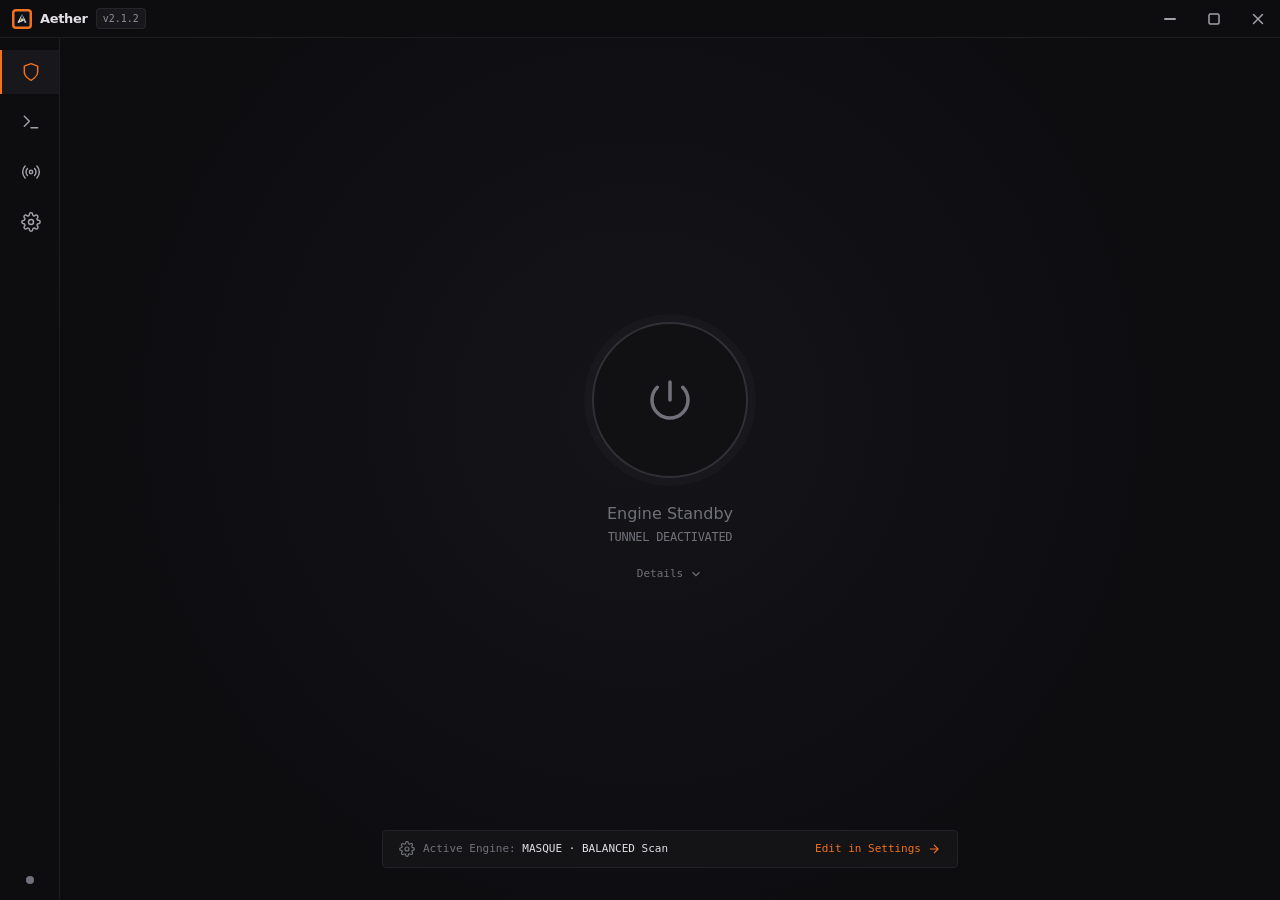
==== aether-gui/ui/index.html @ 372fef7e "fix(psiphon): fall back to the auto shape when CDN fronting cannot connect (2.1.2) From the psiphon " ====
<!DOCTYPE html>
<html class="dark" lang="en">
<head>
  <meta charset="utf-8">
  <meta name="viewport" content="width=device-width, initial-scale=1.0">
  <title>Aether</title>
  <!-- Fonts resolve to the system stacks declared in the tailwind config below;
       external fonts are not loaded because the Tauri CSP is 'self'-only. -->
  <link rel="stylesheet" href="./css/style.css">
  <script src="./vendor/tailwindcss.js"></script>
  <script>
    tailwind.config = {
      darkMode: "class",
      theme: {
        extend: {
          colors: {
            "on-background": "#e4e1e6",
            "on-secondary": "#003824",
            "surface": "#141417",
            "inverse-surface": "#e4e1e6",
            "tertiary-container": "#ff625d",
            "on-error": "#690005",
            "background": "#0d0d0f",
            "on-primary": "#552100",
            "surface-container": "#18181c",
            "inverse-primary": "#9e4300",
            "outline": "#71717a",
            "on-primary-container": "#532000",
            "primary": "#ffb691",
            "secondary": "#2dd4bf",
            "outline-variant": "#52525b",
            "on-surface-variant": "#a1a1aa",
            "surface-container-high": "#222226",
            "surface-container-low": "#131316",
            "surface-tint": "#ffb691",
            "on-surface": "#e4e1e6",
            "surface-container-lowest": "#09090b",
            "secondary-container": "#00a572",
            "surface-variant": "#27272a",
            "secondary-fixed-dim": "#4edea3",
            "primary-container": "#f2711c",
            "error": "#ef4444",
            "error-container": "#93000a"
          },
          fontFamily: {
            "body": ["Inter", "Segoe UI Variable", "Segoe UI", "system-ui", "sans-serif"],
            "mono": ["JetBrains Mono", "Cascadia Code", "Consolas", "ui-monospace", "monospace"]
          }
        }
      }
    };
  </script>
</head>
<body class="bg-[#0d0d0f] text-on-surface select-none antialiased min-h-screen font-body overflow-hidden">
  <!-- Custom 38px Frameless Window Title Bar with Native Windows Dragging -->
  <header id="window-titlebar" data-tauri-drag-region class="fixed top-0 left-0 right-0 h-[38px] bg-[#0d0d0f] border-b border-white/[0.07] flex items-center justify-between px-3 z-50 select-none cursor-default">
    <div data-tauri-drag-region class="flex items-center gap-2 pointer-events-none">
      <div class="w-5 h-5 rounded bg-primary-container flex items-center justify-center overflow-hidden">
        <img src="./assets/logo.png" alt="Aether Logo" class="w-4 h-4 object-contain">
      </div>
      <span class="text-[13px] font-semibold tracking-tight text-on-surface">Aether</span>
      <span class="text-[10px] font-mono text-[#8e8e98] px-1.5 py-0.5 rounded bg-[#18181c] border border-white/[0.06]">v2.1.2</span>
    </div>
    <!-- Window Control Buttons (Crisp inline vector SVGs, never broken text ligatures) -->
    <div class="flex items-center h-full -mr-3">
      <button aria-label="Minimize" id="btn-win-min" class="h-[38px] w-11 flex items-center justify-center text-on-surface-variant hover:bg-[#18181c] hover:text-on-surface transition-colors focus:outline-none" type="button">
        <svg class="w-3 h-0.5" fill="currentColor" viewBox="0 0 12 2"><rect width="12" height="2" rx="1"/></svg>
      </button>
      <button aria-label="Maximize" id="btn-win-max" class="h-[38px] w-11 flex items-center justify-center text-on-surface-variant hover:bg-[#18181c] hover:text-on-surface transition-colors focus:outline-none" type="button">
        <svg class="w-3 h-3" fill="none" stroke="currentColor" stroke-width="1.5" viewBox="0 0 12 12"><rect x="1" y="1" width="10" height="10" rx="1.5"/></svg>
      </button>
      <button aria-label="Close" id="btn-win-close" class="h-[38px] w-11 flex items-center justify-center text-on-surface-variant hover:bg-error-container hover:text-error transition-colors focus:outline-none" type="button">
        <svg class="w-3 h-3" fill="none" stroke="currentColor" stroke-width="1.5" stroke-linecap="round" viewBox="0 0 12 12"><path d="M1.5 1.5L10.5 10.5M10.5 1.5L1.5 10.5"/></svg>
      </button>
    </div>
  </header>

  <!-- Left 60px Navigation Rail -->
  <aside class="fixed left-0 top-[38px] bottom-0 w-[60px] bg-[#0d0d0f] border-r border-white/[0.07] flex flex-col justify-between items-center py-3 z-40 select-none">
    <nav class="w-full flex flex-col items-center gap-1.5">
      <div class="has-tooltip w-full flex justify-center">
        <button id="nav-proxy" data-path="proxy-control" class="nav-rail-btn w-full h-11 flex items-center justify-center transition-colors bg-[#18181c] border-l-2 border-primary-container text-primary-container" type="button" aria-label="Proxy">
          <!-- Vector Shield SVG -->
          <svg class="w-5 h-5" fill="none" stroke="currentColor" stroke-width="1.75" stroke-linecap="round" stroke-linejoin="round" viewBox="0 0 24 24"><path d="M12 22s8-4 8-10V5l-8-3-8 3v7c0 6 8 10 8 10z"/></svg>
        </button>
        <div class="tooltip-box absolute left-[64px] top-2 z-50 bg-[#1e1e24] text-on-surface text-[11px] font-mono px-2.5 py-1 rounded border border-white/[0.1] whitespace-nowrap shadow-none pointer-events-none">Proxy</div>
      </div>
      <div class="has-tooltip w-full flex justify-center">
        <button id="nav-console" data-path="network-console" class="nav-rail-btn w-full h-11 flex items-center justify-center text-on-surface-variant border-l-2 border-transparent hover:bg-[#18181c] hover:text-on-surface transition-colors" type="button" aria-label="Console">
          <!-- Vector Terminal SVG -->
          <svg class="w-5 h-5" fill="none" stroke="currentColor" stroke-width="1.75" stroke-linecap="round" stroke-linejoin="round" viewBox="0 0 24 24"><polyline points="4 17 10 11 4 5"/><line x1="12" y1="19" x2="20" y2="19"/></svg>
        </button>
        <div class="tooltip-box absolute left-[64px] top-2 z-50 bg-[#1e1e24] text-on-surface text-[11px] font-mono px-2.5 py-1 rounded border border-white/[0.1] whitespace-nowrap shadow-none pointer-events-none">Console</div>
      </div>
      <div class="has-tooltip w-full flex justify-center">
        <button id="nav-cdn" data-path="cdn-scanner" class="nav-rail-btn w-full h-11 flex items-center justify-center text-on-surface-variant border-l-2 border-transparent hover:bg-[#18181c] hover:text-on-surface transition-colors" type="button" aria-label="CDN Scanner">
          <!-- Vector radar SVG -->
          <svg class="w-5 h-5" fill="none" stroke="currentColor" stroke-width="1.75" stroke-linecap="round" stroke-linejoin="round" viewBox="0 0 24 24"><circle cx="12" cy="12" r="2"/><path d="M16.24 7.76a6 6 0 0 1 0 8.49M7.76 16.24a6 6 0 0 1 0-8.49"/><path d="M19.07 4.93a10 10 0 0 1 0 14.14M4.93 19.07a10 10 0 0 1 0-14.14"/></svg>
        </button>
        <div class="tooltip-box absolute left-[64px] top-2 z-50 bg-[#1e1e24] text-on-surface text-[11px] font-mono px-2.5 py-1 rounded border border-white/[0.1] whitespace-nowrap shadow-none pointer-events-none">CDN Scanner</div>
      </div>
      <div class="has-tooltip w-full flex justify-center">
        <button id="nav-settings" data-path="node-settings" class="nav-rail-btn w-full h-11 flex items-center justify-center text-on-surface-variant border-l-2 border-transparent hover:bg-[#18181c] hover:text-on-surface transition-colors" type="button" aria-label="Settings">
          <!-- Vector Tune SVG -->
          <svg class="w-5 h-5" fill="none" stroke="currentColor" stroke-width="1.75" stroke-linecap="round" stroke-linejoin="round" viewBox="0 0 24 24"><circle cx="12" cy="12" r="3"/><path d="M19.4 15a1.65 1.65 0 0 0 .33 1.82l.06.06a2 2 0 0 1 0 2.83 2 2 0 0 1-2.83 0l-.06-.06a1.65 1.65 0 0 0-1.82-.33 1.65 1.65 0 0 0-1 1.51V21a2 2 0 0 1-2 2 2 2 0 0 1-2-2v-.09A1.65 1.65 0 0 0 9 19.4a1.65 1.65 0 0 0-1.82.33l-.06.06a2 2 0 0 1-2.83 0 2 2 0 0 1 0-2.83l.06-.06a1.65 1.65 0 0 0 .33-1.82 1.65 1.65 0 0 0-1.51-1H3a2 2 0 0 1-2-2 2 2 0 0 1 2-2h.09A1.65 1.65 0 0 0 4.6 9a1.65 1.65 0 0 0-.33-1.82l-.06-.06a2 2 0 0 1 0-2.83 2 2 0 0 1 2.83 0l.06.06a1.65 1.65 0 0 0 1.82.33H9a1.65 1.65 0 0 0 1-1.51V3a2 2 0 0 1 2-2 2 2 0 0 1 2 2v.09a1.65 1.65 0 0 0 1 1.51 1.65 1.65 0 0 0 1.82-.33l.06-.06a2 2 0 0 1 2.83 0 2 2 0 0 1 0 2.83l-.06.06a1.65 1.65 0 0 0-.33 1.82V9a1.65 1.65 0 0 0 1.51 1H21a2 2 0 0 1 2 2 2 2 0 0 1-2 2h-.09a1.65 1.65 0 0 0-1.51 1z"/></svg>
        </button>
        <div class="tooltip-box absolute left-[64px] top-2 z-50 bg-[#1e1e24] text-on-surface text-[11px] font-mono px-2.5 py-1 rounded border border-white/[0.1] whitespace-nowrap shadow-none pointer-events-none">Settings</div>
      </div>
    </nav>
    <div class="flex flex-col items-center pb-1 has-tooltip">
      <div id="rail-status-dot" class="w-2 h-2 rounded-full bg-outline transition-colors" title="Loopback Adapter Status"></div>
      <div class="tooltip-box absolute left-[64px] bottom-1 z-50 bg-[#1e1e24] text-on-surface text-[11px] font-mono px-2.5 py-1 rounded border border-white/[0.1] whitespace-nowrap shadow-none pointer-events-none">
        <span id="rail-tooltip-text">Aether Service Ready</span>
      </div>
    </div>
  </aside>

  <!-- Main View Area (pl-[60px] pt-[38px]) -->
  <div class="pl-[60px]">
    <main class="relative w-full pt-[38px] min-h-screen bg-[#0d0d0f] overflow-hidden">

      <!-- ========================================================================= -->
      <!-- VIEW 1: PROXY CONTROL (DASHBOARD) -->
      <!-- ========================================================================= -->
      <div id="view-proxy" class="view-pane flex flex-col w-full min-h-[calc(100vh-38px)] justify-between items-center p-6 z-10 select-none">
        <!-- Subtle Hardware Vignette Background Layer -->
        <div class="fixed inset-0 pointer-events-none bg-[radial-gradient(circle_at_50%_46%,#16161c_0%,#0d0d0f_75%)] opacity-80"></div>

        <!-- Center Control Focal Zone -->
        <section class="flex flex-col items-center justify-center my-auto w-full max-w-lg z-10">
          <!-- Focal Element: 156px True Circle Hardware Core -->
          <div class="relative flex items-center justify-center my-4">
            <!-- One-shot Ripple Effect on Connected -->
            <div id="ripple-ring" class="absolute w-[156px] h-[156px] rounded-full border-2 border-secondary pointer-events-none opacity-0"></div>
            <!-- Outer Ambient Glow Accent -->
            <div id="ring-glow" class="absolute w-[172px] h-[172px] rounded-full transition-all duration-300 bg-[#303036]/20 animate-breathe"></div>
            <!-- The 156px Master Dial Button -->
            <button id="main-dial-btn" aria-label="Toggle Core Encrypted Tunnel" class="relative w-[156px] h-[156px] rounded-full bg-[#111114] flex items-center justify-center cursor-pointer transition-all duration-200 outline-none select-none border-2 border-[#303036] active:scale-95" type="button">
              <!-- State Icons -->
              <!-- 1. Connected: Checkmark -->
              <svg id="icon-connected" class="w-12 h-12 text-[#2dd4bf] stroke-[2] hidden" fill="none" stroke="currentColor" viewBox="0 0 24 24">
                <path d="M4.5 12.75l6 6 9-13.5" stroke-linecap="round" stroke-linejoin="round"></path>
              </svg>
              <!-- 2. Connecting / Scanning: Precision Spinner & Progress -->
              <div id="connecting-spinner-wrap" class="flex flex-col items-center justify-center hidden pointer-events-none">
                <svg id="icon-connecting" class="w-10 h-10 text-primary-container stroke-[1.75] animate-spin" fill="none" stroke="currentColor" viewBox="0 0 24 24">
                  <path d="M16.023 9.348h4.992v-.001M2.985 19.644v-4.992m0 0h4.992m-4.993 0l3.181 3.183a8.25 8.25 0 0013.803-3.7M4.031 9.865a8.25 8.25 0 0113.803-3.7l3.181 3.182m0-4.991v4.99" stroke-linecap="round" stroke-linejoin="round"></path>
                </svg>
                <span id="dial-progress-pct" class="text-[13px] font-mono font-bold text-primary-container mt-1">10%</span>
              </div>
              <!-- 3. Idle: Power Icon -->
              <svg id="icon-idle" class="w-12 h-12 text-outline stroke-[1.75]" fill="none" stroke="currentColor" viewBox="0 0 24 24">
                <path d="M5.636 5.636a9 9 0 1012.728 0M12 3v9" stroke-linecap="round" stroke-linejoin="round"></path>
              </svg>
              <!-- 4. Error: Alert Warning -->
              <svg id="icon-error" class="w-12 h-12 text-[#ef4444] stroke-[1.75] hidden" fill="none" stroke="currentColor" viewBox="0 0 24 24">
                <path d="M12 9v3.75m9-.75a9 9 0 11-18 0 9 9 0 0118 0zm-9 3.75h.008v.008H12v-.008z" stroke-linecap="round" stroke-linejoin="round"></path>
              </svg>
            </button>
          </div>

          <!-- Telemetry Readout -->
          <div class="flex flex-col items-center text-center mt-2">
            <p id="status-primary" class="text-[16px] text-on-surface font-normal">
              <span class="text-outline">Engine Standby</span>
            </p>
            <p id="status-secondary" class="text-[12px] font-mono text-outline mt-0.5 tracking-tight uppercase">
              TUNNEL DEACTIVATED
            </p>
          </div>

          <!-- Progressive Disclosure "Details" Drawer -->
          <div class="mt-4 flex flex-col items-center w-full">
            <button id="details-toggle-btn" class="text-[11px] font-mono text-outline hover:text-on-surface flex items-center gap-1.5 transition-colors px-2.5 py-1 rounded hover:bg-[#18181c] focus:outline-none" type="button">
              <span>Details</span>
              <!-- Vector Chevron Down SVG (No ligature text) -->
              <svg id="details-chevron" class="w-3.5 h-3.5 transition-transform duration-200" fill="none" stroke="currentColor" stroke-width="2" viewBox="0 0 24 24"><path d="M6 9l6 6 6-6"/></svg>
            </button>
            <!-- Drawer Content -->
            <div id="details-drawer" class="w-full max-w-sm mt-2 flex flex-col border border-[#222227] rounded bg-[#111114] p-3 hidden">
              <div class="flex items-center justify-between py-1">
                <span class="text-[12px] text-outline">Local SOCKS5 Ingress</span>
                <span id="dt-socks" class="text-[12px] text-on-surface font-mono">127.0.0.1:1819</span>
              </div>
              <div class="h-px w-full bg-[#222227] my-1"></div>
              <div class="flex items-center justify-between py-1">
                <span class="text-[12px] text-outline">Egress Protocol</span>
                <span id="dt-proto" class="text-[12px] text-on-surface font-mono">MASQUE HTTP/3 <span class="text-outline text-[10px]">(QUIC)</span></span>
              </div>
              <div class="h-px w-full bg-[#222227] my-1"></div>
              <div class="flex items-center justify-between py-1">
                <span class="text-[12px] text-outline">Public Egress IP</span>
                <span id="dt-exit" class="text-[12px] text-on-surface font-mono">-- <span class="text-outline text-[10px]">(Anycast)</span></span>
                <span id="dt-tor-badge" class="ml-1.5 text-[10px] font-mono text-[#2dd4bf] bg-[#2dd4bf]/15 px-1.5 py-0.5 rounded font-medium hidden">TOR</span>
                <span id="dt-psiphon-badge" class="ml-1.5 text-[10px] font-mono text-[#f59e0b] bg-[#f59e0b]/15 px-1.5 py-0.5 rounded font-medium hidden">PSIPHON</span>
              </div>
              <div class="h-px w-full bg-[#222227] my-1"></div>
              <div class="flex items-center justify-between py-1">
                <span class="text-[12px] text-outline">Cipher</span>
                <span id="dt-cipher" class="text-[12px] text-on-surface font-mono">ChaCha20-Poly1305</span>
              </div>
              <div class="h-px w-full bg-[#222227] my-1"></div>
              <div class="flex items-center justify-between py-1">
                <span class="text-[12px] text-outline">MTU Payload</span>
                <span id="dt-mtu" class="text-[12px] text-on-surface font-mono">1280 Bytes</span>
              </div>
            </div>
          </div>
        </section>

        <!-- Compact Active Engine Readout Footer -->
        <footer class="w-full max-w-xl mb-2 flex flex-col items-center z-10">
          <div class="w-full px-4 py-2.5 rounded bg-[#141417] border border-[#222227] flex items-center justify-between">
            <div class="flex items-center gap-2">
              <svg class="w-4 h-4 text-outline" fill="none" stroke="currentColor" stroke-width="1.75" viewBox="0 0 24 24"><circle cx="12" cy="12" r="3"/><path d="M19.4 15a1.65 1.65 0 0 0 .33 1.82l.06.06a2 2 0 0 1 0 2.83 2 2 0 0 1-2.83 0l-.06-.06a1.65 1.65 0 0 0-1.82-.33 1.65 1.65 0 0 0-1 1.51V21a2 2 0 0 1-2 2 2 2 0 0 1-2-2v-.09A1.65 1.65 0 0 0 9 19.4a1.65 1.65 0 0 0-1.82.33l-.06.06a2 2 0 0 1-2.83 0 2 2 0 0 1 0-2.83l.06-.06a1.65 1.65 0 0 0 .33-1.82 1.65 1.65 0 0 0-1.51-1H3a2 2 0 0 1-2-2 2 2 0 0 1 2-2h.09A1.65 1.65 0 0 0 4.6 9a1.65 1.65 0 0 0-.33-1.82l-.06-.06a2 2 0 0 1 0-2.83 2 2 0 0 1 2.83 0l.06.06a1.65 1.65 0 0 0 1.82.33H9a1.65 1.65 0 0 0 1-1.51V3a2 2 0 0 1 2-2 2 2 0 0 1 2 2v.09a1.65 1.65 0 0 0 1 1.51 1.65 1.65 0 0 0 1.82-.33l.06-.06a2 2 0 0 1 2.83 0 2 2 0 0 1 0 2.83l-.06.06a1.65 1.65 0 0 0-.33 1.82V9a1.65 1.65 0 0 0 1.51 1H21a2 2 0 0 1 2 2 2 2 0 0 1-2 2h-.09a1.65 1.65 0 0 0-1.51 1z"/></svg>
              <span class="text-[11px] font-mono text-on-surface">
                <span class="text-outline">Active Engine:</span> <span id="ft-active-engine">AUTO · Smart Routing Active</span>
              </span>
            </div>
            <button id="ft-edit-settings" class="text-[11px] font-mono text-[#f2711c] hover:text-[#ffb691] flex items-center gap-1.5 transition-colors focus:outline-none" type="button">
              <span>Edit in Settings</span>
              <svg class="w-3.5 h-3.5" fill="none" stroke="currentColor" stroke-width="2" viewBox="0 0 24 24"><path d="M5 12h14M12 5l7 7-7 7"/></svg>
            </button>
          </div>
        </footer>
      </div>

      <!-- ========================================================================= -->
      <!-- VIEW 2: NETWORK CONSOLE -->
      <!-- ========================================================================= -->
      <div id="view-console" class="view-pane hidden flex flex-col w-full h-[calc(100vh-38px)] p-3">
        <div class="flex flex-col flex-1 bg-[#09090b] rounded-lg border border-white/[0.07] overflow-hidden">
          <!-- Header Row -->
          <div class="flex items-center justify-between px-4 py-2.5 bg-[#111114] border-b border-white/[0.07]">
            <div class="flex items-center gap-2.5">
              <h1 class="text-[15px] font-semibold tracking-tight text-on-surface">Console</h1>
              <div class="flex items-center gap-1.5 px-2 py-0.5 rounded bg-black/40 border border-white/[0.06]">
                <span class="w-1.5 h-1.5 rounded-full bg-secondary"></span>
                <span class="text-[10px] font-mono text-on-surface-variant lowercase tracking-wide">live</span>
              </div>
            </div>
            <div class="flex items-center gap-2">
              <button id="console-copy-btn" class="flex items-center gap-1.5 px-2.5 py-1 rounded bg-[#18181c] hover:bg-[#222226] text-on-surface-variant hover:text-on-surface border border-white/[0.06] transition-colors focus:outline-none" type="button">
                <svg class="w-3.5 h-3.5" fill="none" stroke="currentColor" stroke-width="1.75" viewBox="0 0 24 24"><rect x="9" y="9" width="13" height="13" rx="2" ry="2"/><path d="M5 15H4a2 2 0 0 1-2-2V4a2 2 0 0 1 2-2h9a2 2 0 0 1 2 2v1"/></svg>
                <span id="console-copy-text" class="text-[11px] font-mono font-medium">Copy</span>
              </button>
              <button id="console-clear-btn" class="flex items-center gap-1.5 px-2.5 py-1 rounded bg-[#18181c] hover:bg-[#222226] text-on-surface-variant hover:text-error border border-white/[0.06] transition-colors focus:outline-none" type="button">
                <svg class="w-3.5 h-3.5" fill="none" stroke="currentColor" stroke-width="1.75" viewBox="0 0 24 24"><polyline points="3 6 5 6 21 6"/><path d="M19 6v14a2 2 0 0 1-2 2H7a2 2 0 0 1-2-2V6m3 0V4a2 2 0 0 1 2-2h4a2 2 0 0 1 2 2v2"/></svg>
                <span class="text-[11px] font-mono font-medium">Clear</span>
              </button>
            </div>
          </div>
          <!-- Terminal Content Area -->
          <div id="console-log-feed" class="flex-1 overflow-y-auto p-3.5 font-mono text-[12px] bg-[#09090b] select-text space-y-1">
            <div class="flex items-start gap-2 leading-relaxed px-1 py-0.5 rounded">
              <span class="text-outline shrink-0 font-mono">00:00:00.000</span>
              <span class="font-semibold text-outline shrink-0 font-mono">[SYS]</span>
              <span class="text-on-surface font-mono">Aether Desktop Daemon initialized (v2.1.2-win64)</span>
            </div>
          </div>
          <!-- Quiet Footer Strip -->
          <div class="flex items-center justify-between px-4 py-1.5 bg-[#111114] border-t border-white/[0.07] select-none">
            <div class="flex items-center gap-2">
              <span class="relative flex h-2 w-2">
                <span class="animate-ping absolute inline-flex h-full w-full rounded-full bg-secondary opacity-75"></span>
                <span class="relative inline-flex rounded-full h-2 w-2 bg-secondary"></span>
              </span>
              <span class="text-[11px] font-mono text-on-surface-variant font-medium">Listening</span>
            </div>
            <span id="console-event-counter" class="text-[11px] font-mono text-outline">1 event recorded</span>
          </div>
        </div>
      </div>

      <!-- ========================================================================= -->
      <!-- VIEW 3: SETTINGS (BASIC & ADVANCED) -->
      <!-- ========================================================================= -->
      <!-- ========================================================================= -->
      <!-- VIEW: CDN FRONTING SCANNER -->
      <!-- ========================================================================= -->
      <div id="view-cdn" class="view-pane hidden flex flex-col w-full h-[calc(100vh-38px)] overflow-y-auto px-8 py-6 text-on-surface">
        <div class="flex items-center justify-between mb-1">
          <h2 class="text-[18px] font-semibold tracking-tight">CDN Fronting Scanner</h2>
          <span id="cdn-scan-count" class="text-[11px] font-mono text-outline"></span>
        </div>
        <p class="text-[12px] text-on-surface-variant mb-4 max-w-2xl">Finds edge addresses of Akamai, Google, CloudFront and Azure that complete a TLS handshake from this machine, and fills the Psiphon CDN fronting fields with the ones that work. Run it on the network you connect from — an edge that answers here is one Psiphon can front through.</p>

        <div class="flex items-center gap-3 mb-4">
          <button id="btn-cdn-scan" class="px-4 py-2 rounded-lg bg-primary-container text-[#1a120b] text-[13px] font-semibold hover:brightness-110 transition-all focus:outline-none disabled:opacity-50 disabled:cursor-not-allowed" type="button">Scan edges</button>
          <button id="btn-cdn-apply" class="px-4 py-2 rounded-lg bg-[#18181c] border border-[#2d2d35] text-on-surface text-[13px] font-medium hover:bg-[#222228] transition-colors focus:outline-none hidden" type="button">Use reachable edges</button>
          <span id="cdn-scan-status" class="text-[12px] font-mono text-outline"></span>
        </div>

        <div id="cdn-scan-bar-wrap" class="w-full h-1 rounded bg-[#222227] mb-4 hidden">
          <div id="cdn-scan-bar" class="h-1 rounded bg-primary-container transition-all" style="width:0%"></div>
        </div>

        <div id="cdn-scan-empty" class="text-[12px] text-outline font-mono py-6">No scan yet.</div>
        <table id="cdn-scan-table" class="w-full text-left hidden">
          <thead>
            <tr class="text-[11px] font-mono tracking-wide text-outline border-b border-[#222227]">
              <th class="py-2 pr-3 font-medium">Edge</th>
              <th class="py-2 pr-3 font-medium">CDN</th>
              <th class="py-2 pr-3 font-medium">SNI</th>
              <th class="py-2 pr-3 font-medium">Handshake</th>
            </tr>
          </thead>
          <tbody id="cdn-scan-body" class="text-[12px] font-mono"></tbody>
        </table>
      </div>

      <div id="view-settings" class="view-pane hidden flex flex-col w-full h-[calc(100vh-38px)] overflow-y-auto px-8 py-6 text-on-surface">
        <div class="flex flex-col w-full max-w-3xl mx-auto pb-12">
          <!-- Header with Basic/Advanced Tabs -->
          <div class="flex flex-col pb-4 mb-6 border-b border-[#222227] gap-3">
            <div class="flex items-end justify-between">
              <div class="flex flex-col gap-0.5">
                <span class="text-[10px] font-mono tracking-widest text-[#f2711c] uppercase font-semibold">Configuration</span>
                <h1 class="text-[22px] font-semibold tracking-tight text-on-surface">Settings</h1>
              </div>
              <!-- Segmented Tab Bar -->
              <div class="flex items-center gap-1 bg-[#1b1b1e] p-1 rounded-lg border border-[#222227]" role="tablist">
                <button id="tab-btn-basic" aria-selected="true" class="px-3.5 py-1.5 rounded-md text-[11px] font-mono bg-[#24242a] text-on-surface border border-[#353438] font-medium transition-colors focus:outline-none" type="button">Basic</button>
                <button id="tab-btn-advanced" aria-selected="false" class="px-3.5 py-1.5 rounded-md text-[11px] font-mono text-on-surface-variant hover:text-on-surface transition-colors focus:outline-none" type="button">Advanced</button>
              </div>
            </div>
          </div>

          <!-- TAB CONTENT: BASIC -->
          <div id="tab-content-basic" class="space-y-6">
            <!-- CONNECTION SECTION -->
            <div class="flex flex-col">
              <span class="text-[11px] font-mono tracking-[0.2em] font-semibold text-[#71717a] uppercase mb-2">CONNECTION</span>

              <!-- Smart Auto Connection Mode -->
              <div class="flex items-center justify-between py-3 border-b border-[#222227]">
                <div class="flex flex-col pr-4 max-w-md">
                  <div class="flex items-center gap-2">
                    <span class="text-[13px] font-semibold text-on-surface">Auto Connection (Smart Routing)</span>
                    <span class="text-[9px] font-mono text-[#2dd4bf] bg-[#2dd4bf]/15 border border-[#2dd4bf]/30 px-1.5 py-0.5 rounded font-bold uppercase tracking-wider">Recommended</span>
                  </div>
                  <span class="text-[12px] text-on-surface-variant">Automatically discovers and establishes the fastest verified route (WARP-in-WARP / MASQUE TCP) in seconds</span>
                </div>
                <button id="toggle-auto-connect" aria-checked="true" class="w-10 h-5 rounded-full bg-[#f2711c] p-0.5 transition-colors focus:outline-none flex items-center justify-end" role="switch" type="button">
                  <div class="w-4 h-4 rounded-full bg-[#0d0d0f] transition-all"></div>
                </button>
              </div>

              <!-- Protocol -->
              <div id="row-protocol" class="flex flex-col sm:flex-row sm:items-center justify-between py-3 border-b border-[#222227] gap-2 transition-opacity duration-200 opacity-50 pointer-events-none">
                <div class="flex flex-col pr-4 max-w-md">
                  <span class="text-[13px] font-medium text-on-surface">Protocol</span>
                  <span class="text-[12px] text-on-surface-variant">L4 tunnel framing and transport protocol</span>
                </div>
                <div class="relative min-w-[240px] custom-dropdown" id="dropdown-proto-wrapper">
                  <button id="btn-proto" class="w-full bg-[#18181c] hover:bg-[#222228] border border-[#2d2d35] text-on-surface text-[12px] font-mono px-3 py-2 rounded-lg flex items-center justify-between transition-colors focus:outline-none" type="button">
                    <span id="label-proto" class="font-medium">MASQUE (HTTP/3)</span>
                    <svg class="w-3.5 h-3.5 text-on-surface-variant pointer-events-none" fill="none" stroke="currentColor" stroke-width="2" viewBox="0 0 24 24"><path d="M19 9l-7 7-7-7" stroke-linecap="round" stroke-linejoin="round"></path></svg>
                  </button>
                  <div id="panel-proto" class="dropdown-panel absolute right-0 top-full mt-1 w-full bg-[#1a1a1e] border border-[#2d2d35] rounded-lg p-1 z-30 flex flex-col gap-0.5">
                    <div class="px-3 py-1.5 rounded text-[12px] font-mono text-on-surface bg-[#2a2a32] cursor-pointer flex items-center justify-between hover:bg-[#2a2a32]" data-value="masque">
                      <span>MASQUE (HTTP/3)</span>
                      <svg class="dd-check w-3.5 h-3.5 text-[#f2711c]" fill="none" stroke="currentColor" stroke-width="2.5" stroke-linecap="round" stroke-linejoin="round" viewBox="0 0 24 24"><polyline points="20 6 9 17 4 12"/></svg>
                    </div>
                    <div class="px-3 py-1.5 rounded text-[12px] font-mono text-on-surface cursor-pointer flex items-center justify-between hover:bg-[#2a2a32]" data-value="masque-h2">
                      <span>MASQUE (HTTP/2 - TCP)</span>
                    </div>
                    <div class="px-3 py-1.5 rounded text-[12px] font-mono text-on-surface cursor-pointer flex items-center justify-between hover:bg-[#2a2a32]" data-value="wg">
                      <span>WireGuard</span>
                    </div>
                    <div class="px-3 py-1.5 rounded text-[12px] font-mono text-on-surface cursor-pointer flex items-center justify-between hover:bg-[#2a2a32]" data-value="gool">
                      <span>WARP-in-WARP (gool)</span>
                    </div>
                    <div class="px-3 py-1.5 rounded text-[12px] font-mono text-on-surface cursor-pointer flex items-center justify-between hover:bg-[#2a2a32]" data-value="mim">
                      <span>MASQUE-in-MASQUE</span>
                    </div>
                  </div>
                </div>
              </div>

              <!-- Scan mode -->
              <div id="row-scan-mode" class="flex flex-col lg:flex-row lg:items-center justify-between py-3 border-b border-[#222227] gap-2 transition-opacity duration-200 opacity-50 pointer-events-none">
                <div class="flex flex-col pr-4 max-w-md">
                  <span class="text-[13px] font-medium text-on-surface">Scan mode</span>
                  <span class="text-[12px] text-on-surface-variant">Endpoint latency probing strategy</span>
                </div>
                <div id="scan-mode-group" class="inline-flex p-0.5 rounded-lg bg-[#141417] border border-[#222227]" role="group">
                  <button data-scan="turbo" class="px-3 py-1 rounded text-[11px] font-mono bg-[#24242a] text-[#ffb691] font-medium transition-colors focus:outline-none" type="button">Turbo</button>
                  <button data-scan="balanced" class="px-3 py-1 rounded text-[11px] font-mono text-on-surface-variant hover:text-on-surface transition-colors focus:outline-none" type="button">Balanced</button>
                  <button data-scan="thorough" class="px-3 py-1 rounded text-[11px] font-mono text-on-surface-variant hover:text-on-surface transition-colors focus:outline-none" type="button">Thorough</button>
                  <button data-scan="stealth" class="px-3 py-1 rounded text-[11px] font-mono text-on-surface-variant hover:text-on-surface transition-colors focus:outline-none" type="button">Stealth</button>
                  <button data-scan="ironclad" class="px-3 py-1 rounded text-[11px] font-mono text-on-surface-variant hover:text-on-surface transition-colors focus:outline-none" type="button">Ironclad</button>
                </div>
              </div>

              <!-- Obfuscation Profile -->
              <div class="flex flex-col sm:flex-row sm:items-center justify-between py-3 border-b border-[#222227] gap-2">
                <div class="flex flex-col pr-4 max-w-md">
                  <span class="text-[13px] font-medium text-on-surface">Obfuscation profile</span>
                  <span class="text-[12px] text-on-surface-variant">Header and padding traffic randomization against DPI</span>
                </div>
                <div class="relative min-w-[240px] custom-dropdown" id="dropdown-obfs-wrapper">
                  <button id="btn-obfs" class="w-full bg-[#18181c] hover:bg-[#222228] border border-[#2d2d35] text-on-surface text-[12px] font-mono px-3 py-2 rounded-lg flex items-center justify-between transition-colors focus:outline-none" type="button">
                    <span id="label-obfs" class="font-medium">Firewall</span>
                    <svg class="w-3.5 h-3.5 text-on-surface-variant pointer-events-none" fill="none" stroke="currentColor" stroke-width="2" viewBox="0 0 24 24"><path d="M19 9l-7 7-7-7" stroke-linecap="round" stroke-linejoin="round"></path></svg>
                  </button>
                  <div id="panel-obfs" class="dropdown-panel absolute right-0 top-full mt-1 w-full bg-[#1a1a1e] border border-[#2d2d35] rounded-lg p-1 z-30 flex flex-col gap-0.5">
                    <div class="px-3 py-1.5 rounded text-[12px] font-mono text-on-surface cursor-pointer flex items-center justify-between hover:bg-[#2a2a32]" data-value="off">
                      <span>Off</span>
                    </div>
                    <div class="px-3 py-1.5 rounded text-[12px] font-mono text-on-surface cursor-pointer flex items-center justify-between hover:bg-[#2a2a32]" data-value="light">
                      <span>Light</span>
                    </div>
                    <div class="px-3 py-1.5 rounded text-[12px] font-mono text-on-surface bg-[#2a2a32] cursor-pointer flex items-center justify-between hover:bg-[#2a2a32]" data-value="firewall">
                      <span>Firewall (Recommended)</span>
                      <svg class="dd-check w-3.5 h-3.5 text-[#f2711c]" fill="none" stroke="currentColor" stroke-width="2.5" stroke-linecap="round" stroke-linejoin="round" viewBox="0 0 24 24"><polyline points="20 6 9 17 4 12"/></svg>
                    </div>
                    <div class="px-3 py-1.5 rounded text-[12px] font-mono text-on-surface cursor-pointer flex items-center justify-between hover:bg-[#2a2a32]" data-value="balanced">
                      <span>Balanced</span>
                    </div>
                    <div class="px-3 py-1.5 rounded text-[12px] font-mono text-on-surface cursor-pointer flex items-center justify-between hover:bg-[#2a2a32]" data-value="gfw">
                      <span>GFW (Aggressive)</span>
                    </div>
                    <div class="px-3 py-1.5 rounded text-[12px] font-mono text-on-surface cursor-pointer flex items-center justify-between hover:bg-[#2a2a32]" data-value="aggressive">
                      <span>Aggressive</span>
                    </div>
                  </div>
                </div>
              </div>

              <!-- Bind Address -->
              <div class="flex flex-col sm:flex-row sm:items-center justify-between py-3 border-b border-[#222227] gap-2">
                <div class="flex flex-col pr-4 max-w-md">
                  <label class="text-[13px] font-medium text-on-surface" for="cfg-bind">Bind address</label>
                  <span class="text-[12px] text-on-surface-variant">Local SOCKS5 proxy listen port</span>
                </div>
                <div class="w-full sm:w-64">
                  <input id="cfg-bind" class="w-full bg-[#18181c] border border-[#2d2d35] px-3 py-1.5 rounded-lg text-[12px] font-mono text-on-surface outline-none focus:border-[#f2711c]/60" type="text" value="127.0.0.1:1819" spellcheck="false"/>
                </div>
              </div>

              <!-- DNS Resolvers -->
              <div class="flex flex-col sm:flex-row sm:items-center justify-between py-3 border-b border-[#222227] gap-2">
                <div class="flex flex-col pr-4 max-w-md">
                  <label class="text-[13px] font-medium text-on-surface" for="cfg-dns">DNS resolvers</label>
                  <span class="text-[12px] text-on-surface-variant">Custom upstream DNS endpoints</span>
                </div>
                <div class="w-full sm:w-64">
                  <input id="cfg-dns" class="w-full bg-[#18181c] border border-[#2d2d35] px-3 py-1.5 rounded-lg text-[12px] font-mono text-on-surface outline-none focus:border-[#f2711c]/60" type="text" value="1.1.1.1, 1.0.0.1" spellcheck="false"/>
                </div>
              </div>
            </div>

            <!-- SYSTEM SECTION -->
            <div class="flex flex-col">
              <span class="text-[11px] font-mono tracking-[0.2em] font-semibold text-[#71717a] uppercase mb-2">SYSTEM</span>

              <!-- Auto System Proxy -->
              <div class="flex items-center justify-between py-3 border-b border-[#222227]">
                <div class="flex flex-col pr-4 max-w-md">
                  <span class="text-[13px] font-medium text-on-surface">Automatic Windows System Proxy</span>
                  <span class="text-[12px] text-on-surface-variant">Points Windows and browsers directly to 127.0.0.1:1819 on connect</span>
                </div>
                <button id="toggle-sysproxy" aria-checked="true" class="w-10 h-5 rounded-full bg-[#f2711c] p-0.5 transition-colors focus:outline-none flex items-center justify-end" role="switch" type="button">
                  <div class="w-4 h-4 rounded-full bg-[#0d0d0f] transition-all"></div>
                </button>
              </div>

              <!-- Launch at startup -->
              <div class="flex items-center justify-between py-3 border-b border-[#222227]">
                <div class="flex flex-col pr-4 max-w-md">
                  <span class="text-[13px] font-medium text-on-surface">Launch at startup</span>
                  <span class="text-[12px] text-on-surface-variant">Start Aether when logging into Windows</span>
                </div>
                <button id="toggle-startup" aria-checked="false" class="w-10 h-5 rounded-full bg-[#2e2e38] p-0.5 transition-colors focus:outline-none flex items-center justify-start" role="switch" type="button">
                  <div class="w-4 h-4 rounded-full bg-[#6f6f7d] transition-all"></div>
                </button>
              </div>

              <!-- Start Minimized -->
              <div class="flex items-center justify-between py-3 border-b border-[#222227]">
                <div class="flex flex-col pr-4 max-w-md">
                  <span class="text-[13px] font-medium text-on-surface">Start minimized to tray</span>
                  <span class="text-[12px] text-on-surface-variant">Run in background without popping up window</span>
                </div>
                <button id="toggle-minimized" aria-checked="false" class="w-10 h-5 rounded-full bg-[#2e2e38] p-0.5 transition-colors focus:outline-none flex items-center justify-start" role="switch" type="button">
                  <div class="w-4 h-4 rounded-full bg-[#6f6f7d] transition-all"></div>
                </button>
              </div>

              <!-- Close to Tray -->
              <div class="flex items-center justify-between py-3 border-b border-[#222227]">
                <div class="flex flex-col pr-4 max-w-md">
                  <span class="text-[13px] font-medium text-on-surface">Close to tray instead of quitting</span>
                  <span class="text-[12px] text-on-surface-variant">Keep proxy alive when clicking window close button</span>
                </div>
                <button id="toggle-closetray" aria-checked="true" class="w-10 h-5 rounded-full bg-[#f2711c] p-0.5 transition-colors focus:outline-none flex items-center justify-end" role="switch" type="button">
                  <div class="w-4 h-4 rounded-full bg-[#0d0d0f] transition-all"></div>
                </button>
              </div>
            </div>

            <!-- SOFTWARE UPDATES SECTION -->
            <div class="flex flex-col">
              <span class="text-[11px] font-mono tracking-[0.2em] font-semibold text-[#71717a] uppercase mb-2">SOFTWARE UPDATES</span>
              <div class="flex flex-col sm:flex-row sm:items-center justify-between py-3 border-b border-[#222227] gap-3">
                <div class="flex flex-col pr-4 max-w-md">
                  <span class="text-[13px] font-medium text-on-surface">Client release</span>
                  <div class="flex items-center gap-2 mt-0.5">
                    <span class="text-[11px] font-mono text-on-surface">v2.1.2</span>
                    <span class="text-[10px] font-mono text-[#2dd4bf] bg-[#2dd4bf]/15 border border-[#2dd4bf]/30 px-1.5 py-0.2 rounded font-medium inline-flex items-center gap-1">
                      <svg class="w-3 h-3 text-[#2dd4bf]" fill="none" stroke="currentColor" stroke-width="2.5" viewBox="0 0 24 24"><polyline points="20 6 9 17 4 12"/></svg> Up to date
                    </span>
                  </div>
                </div>
                <button id="btn-check-updates" class="bg-[#18181c] hover:bg-[#222228] border border-[#2d2d35] text-on-surface text-[11px] font-mono px-3.5 py-1.5 rounded-lg inline-flex items-center gap-2 transition-colors active:scale-95 focus:outline-none" type="button">
                  <svg id="icon-check-updates" class="w-3.5 h-3.5 text-[#8e8e98]" fill="none" stroke="currentColor" stroke-width="2" viewBox="0 0 24 24"><path d="M21.5 2v6h-6M21.34 15.57a10 10 0 1 1-.57-8.38l6.73-5.19"/></svg>
                  <span id="text-check-updates">Check for updates</span>
                </button>
              </div>
            </div>

            <!-- Footer: Restore defaults -->
            <div class="flex items-center justify-between pt-3">
              <button id="btn-restore-basic" class="text-[12px] text-[#8e8e98] hover:text-[#ffb691] transition-colors underline underline-offset-4 decoration-[#24242a] focus:outline-none" type="button">
                Restore defaults
              </button>
              <div class="flex items-center gap-2 text-[11px] font-mono text-[#8e8e98]">
                <span class="w-1.5 h-1.5 rounded-full bg-[#2dd4bf] animate-pulse"></span>
                <span>Service responsive</span>
              </div>
            </div>
          </div>

          <!-- TAB CONTENT: ADVANCED -->
          <div id="tab-content-advanced" class="space-y-6 hidden">
            <!-- TUNNEL MODE SECTION (SYSTEM-WIDE TUN PROXY) -->
            <div class="flex flex-col">
              <span class="text-[11px] font-mono tracking-[0.2em] font-semibold text-[#71717a] uppercase mb-2">TUNNEL MODE</span>
              <div class="flex flex-col sm:flex-row sm:items-center justify-between py-3 border-b border-[#222227] gap-3">
                <div class="flex flex-col pr-4 max-w-md">
                  <span class="text-[13px] font-medium text-on-surface">Tunnel routing mode</span>
                  <span class="text-[12px] text-on-surface-variant">Proxy mode serves apps that point at the SOCKS address. System proxy sets the Windows proxy so browsers and most apps follow it automatically (no TUN driver is installed).</span>
                </div>
                <div class="flex flex-col items-end gap-1">
                  <div class="inline-flex bg-[#141417] p-0.5 rounded-lg border border-[#222227]" id="tunnel-mode-group">
                    <button data-mode="proxy" class="px-3.5 py-1.5 rounded-md text-xs font-medium bg-[#222228] text-on-surface border border-[#393944]/50 transition-colors focus:outline-none" type="button">Proxy (SOCKS5)</button>
                    <button data-mode="system-wide" class="px-3.5 py-1.5 rounded-md text-xs font-medium text-on-surface-variant hover:text-on-surface transition-colors focus:outline-none" type="button">System proxy (all apps)</button>
                  </div>
                  <span id="tunnel-mode-hint" class="text-[10px] text-[#2dd4bf] font-mono">Loopback proxy active on 127.0.0.1:1819</span>
                </div>
              </div>
            </div>

            <!-- TOR SECTION -->
            <div class="flex flex-col">
              <span class="text-[11px] font-mono tracking-[0.2em] font-semibold text-[#71717a] uppercase mb-2">TOR</span>
              <!-- Tor Switch -->
              <div class="flex flex-col py-3 border-b border-[#222227] gap-3">
                <div class="flex items-center justify-between">
                  <div class="flex flex-col pr-4 max-w-md">
                    <span class="text-[13px] font-medium text-on-surface">Tor Integration</span>
                    <span class="text-[12px] text-on-surface-variant">Route traffic through the Tor onion network (built-in arti)</span>
                  </div>
                  <button id="toggle-tor" aria-checked="false" class="w-10 h-5 rounded-full bg-[#2e2e38] p-0.5 transition-colors focus:outline-none flex items-center justify-start" role="switch" type="button">
                    <div class="w-4 h-4 rounded-full bg-[#6f6f7d] transition-all"></div>
                  </button>
                </div>
                <!-- Tor Sub-options -->
                <div id="tor-sub-options" class="flex flex-col gap-2 pl-4 py-1 border-l-2 border-[#222227] ml-1 opacity-40 pointer-events-none transition-opacity duration-150">
                  <label class="flex items-center gap-2.5 cursor-pointer select-none">
                    <input checked class="accent-[#f2711c] w-3.5 h-3.5 cursor-pointer bg-[#18181c]" name="tor-mode" type="radio" value="carry"/>
                    <span class="text-[12px] text-on-surface">Carry Tor inside the WARP tunnel (default)</span>
                  </label>
                  <label class="flex items-center gap-2.5 cursor-pointer select-none">
                    <input class="accent-[#f2711c] w-3.5 h-3.5 cursor-pointer bg-[#18181c]" name="tor-mode" type="radio" value="reach"/>
                    <span class="text-[12px] text-on-surface-variant hover:text-on-surface transition-colors">Reach the WARP tunnel through Tor</span>
                  </label>
                  <label class="flex items-center gap-2.5 cursor-pointer select-none">
                    <input class="accent-[#f2711c] w-3.5 h-3.5 cursor-pointer bg-[#18181c]" name="tor-mode" type="radio" value="tor-only"/>
                    <span class="text-[12px] text-on-surface-variant hover:text-on-surface transition-colors">Tor only, no WARP tunnel</span>
                  </label>
                </div>
              </div>

              <!-- Bridges switch -->
              <div class="flex items-center justify-between py-3 border-b border-[#222227]">
                <div class="flex flex-col pr-4 max-w-md">
                  <span class="text-[13px] font-medium text-on-surface">Use bridges automatically</span>
                  <span class="text-[12px] text-on-surface-variant">Enables obfs4 and pluggable transport bridges on restricted networks</span>
                </div>
                <button id="toggle-tor-bridges" aria-checked="false" class="w-10 h-5 rounded-full bg-[#2e2e38] p-0.5 transition-colors focus:outline-none flex items-center justify-start" role="switch" type="button">
                  <div class="w-4 h-4 rounded-full bg-[#6f6f7d] transition-all"></div>
                </button>
              </div>

              <!-- Bridge Region -->
              <div id="bridge-region-row" class="flex flex-col sm:flex-row sm:items-center justify-between py-3 border-b border-[#222227] gap-2 opacity-50 pointer-events-none transition-opacity duration-150">
                <div class="flex flex-col pr-4 max-w-md">
                  <span class="text-[13px] font-medium text-on-surface">Bridge region</span>
                  <span class="text-[12px] text-on-surface-variant">Which country's bridges to request (Geo-optimized)</span>
                </div>
                <div class="relative min-w-[240px] custom-dropdown" id="dropdown-bridge-wrapper">
                  <button id="btn-bridge" class="w-full bg-[#18181c] hover:bg-[#222228] border border-[#2d2d35] text-on-surface text-[12px] font-mono px-3 py-2 rounded-lg flex items-center justify-between transition-colors focus:outline-none" type="button">
                    <span id="label-bridge" class="font-medium">🌐 Auto-detect</span>
                    <svg class="w-3.5 h-3.5 text-on-surface-variant pointer-events-none" fill="none" stroke="currentColor" stroke-width="2" viewBox="0 0 24 24"><path d="M19 9l-7 7-7-7" stroke-linecap="round" stroke-linejoin="round"></path></svg>
                  </button>
                  <div id="panel-bridge" class="dropdown-panel absolute right-0 top-full mt-1 w-full bg-[#1a1a1e] border border-[#2d2d35] rounded-lg p-1 z-30 flex flex-col gap-0.5">
                    <div class="px-3 py-1.5 rounded text-[12px] font-mono text-on-surface bg-[#2a2a32] cursor-pointer flex items-center justify-between hover:bg-[#2a2a32]" data-value="auto">
                      <span>🌐 Auto-detect</span>
                      <svg class="dd-check w-3.5 h-3.5 text-[#f2711c]" fill="none" stroke="currentColor" stroke-width="2.5" stroke-linecap="round" stroke-linejoin="round" viewBox="0 0 24 24"><polyline points="20 6 9 17 4 12"/></svg>
                    </div>
                    <div class="px-3 py-1.5 rounded text-[12px] font-mono text-on-surface cursor-pointer flex items-center justify-between hover:bg-[#2a2a32]" data-value="ir">
                      <span>🇮🇷 Iran</span>
                    </div>
                    <div class="px-3 py-1.5 rounded text-[12px] font-mono text-on-surface cursor-pointer flex items-center justify-between hover:bg-[#2a2a32]" data-value="cn">
                      <span>🇨🇳 China</span>
                    </div>
                    <div class="px-3 py-1.5 rounded text-[12px] font-mono text-on-surface cursor-pointer flex items-center justify-between hover:bg-[#2a2a32]" data-value="ru">
                      <span>🇷🇺 Russia</span>
                    </div>
                  </div>
                </div>
              </div>
            </div>

            <!-- PSIPHON SECTION -->
            <div class="flex flex-col">
              <span class="text-[11px] font-mono tracking-[0.2em] font-semibold text-[#71717a] uppercase mb-2">PSIPHON</span>
              <!-- Psiphon Switch -->
              <div class="flex flex-col py-3 border-b border-[#222227] gap-3">
                <div class="flex items-center justify-between">
                  <div class="flex flex-col pr-4 max-w-md">
                    <span class="text-[13px] font-medium text-on-surface">Psiphon Integration</span>
                    <span class="text-[12px] text-on-surface-variant">Route traffic through the Psiphon tunnel network (psiphon-tunnel-core)</span>
                  </div>
                  <button id="toggle-psiphon" aria-checked="false" class="w-10 h-5 rounded-full bg-[#2e2e38] p-0.5 transition-colors focus:outline-none flex items-center justify-start" role="switch" type="button">
                    <div class="w-4 h-4 rounded-full bg-[#6f6f7d] transition-all"></div>
                  </button>
                </div>
                <!-- Psiphon Sub-options -->
                <div id="psiphon-sub-options" class="flex flex-col gap-2 pl-4 py-1 border-l-2 border-[#222227] ml-1 opacity-40 pointer-events-none transition-opacity duration-150">
                  <label class="flex items-center gap-2.5 cursor-pointer select-none">
                    <input checked class="accent-[#f2711c] w-3.5 h-3.5 cursor-pointer bg-[#18181c]" name="psiphon-mode" type="radio" value="carry"/>
                    <span class="text-[12px] text-on-surface">Carry Psiphon inside the WARP tunnel (default)</span>
                  </label>
                  <label class="flex items-center gap-2.5 cursor-pointer select-none">
                    <input class="accent-[#f2711c] w-3.5 h-3.5 cursor-pointer bg-[#18181c]" name="psiphon-mode" type="radio" value="reach"/>
                    <span class="text-[12px] text-on-surface-variant hover:text-on-surface transition-colors">Reach the WARP tunnel through Psiphon</span>
                  </label>
                  <label class="flex items-center gap-2.5 cursor-pointer select-none">
                    <input class="accent-[#f2711c] w-3.5 h-3.5 cursor-pointer bg-[#18181c]" name="psiphon-mode" type="radio" value="psiphon-only"/>
                    <span class="text-[12px] text-on-surface-variant hover:text-on-surface transition-colors">Psiphon only, no WARP tunnel</span>
                  </label>
                </div>
              </div>

              <!-- Psiphon shape (auto / cdn / direct) -->
              <div class="flex flex-col sm:flex-row sm:items-center justify-between py-3 border-b border-[#222227] gap-2">
                <div class="flex flex-col pr-4 max-w-md">
                  <span class="text-[13px] font-medium text-on-surface">Psiphon tunnel shape</span>
                  <span class="text-[12px] text-on-surface-variant">cdn restricts to fronted-Meek CDN edges; direct skips CDN fronting</span>
                </div>
                <div class="relative min-w-[240px] custom-dropdown" id="dropdown-psiphon-shape-wrapper">
                  <button id="btn-psiphon-shape" class="w-full bg-[#18181c] hover:bg-[#222228] border border-[#2d2d35] text-on-surface text-[12px] font-mono px-3 py-2 rounded-lg flex items-center justify-between transition-colors focus:outline-none" type="button">
                    <span id="label-psiphon-shape" class="font-medium">Auto</span>
                    <svg class="w-3.5 h-3.5 text-on-surface-variant pointer-events-none" fill="none" stroke="currentColor" stroke-width="2" viewBox="0 0 24 24"><path d="M19 9l-7 7-7-7" stroke-linecap="round" stroke-linejoin="round"></path></svg>
                  </button>
                  <div id="panel-psiphon-shape" class="dropdown-panel absolute right-0 top-full mt-1 w-full bg-[#1a1a1e] border border-[#2d2d35] rounded-lg p-1 z-30 flex flex-col gap-0.5">
                    <div class="px-3 py-1.5 rounded text-[12px] font-mono text-on-surface bg-[#2a2a32] cursor-pointer flex items-center justify-between hover:bg-[#2a2a32]" data-value="auto">
                      <span>Auto</span>
                      <svg class="dd-check w-3.5 h-3.5 text-[#f2711c]" fill="none" stroke="currentColor" stroke-width="2.5" stroke-linecap="round" stroke-linejoin="round" viewBox="0 0 24 24"><polyline points="20 6 9 17 4 12"/></svg>
                    </div>
                    <div class="px-3 py-1.5 rounded text-[12px] font-mono text-on-surface cursor-pointer flex items-center justify-between hover:bg-[#2a2a32]" data-value="cdn">
                      <span>CDN fronting only</span>
                    </div>
                    <div class="px-3 py-1.5 rounded text-[12px] font-mono text-on-surface cursor-pointer flex items-center justify-between hover:bg-[#2a2a32]" data-value="direct">
                      <span>Direct (no fronting)</span>
                    </div>
                  </div>
                </div>
              </div>

              <!-- Psiphon region -->
              <div class="flex flex-col sm:flex-row sm:items-center justify-between py-3 border-b border-[#222227] gap-2">
                <div class="flex flex-col pr-4 max-w-md">
                  <label class="text-[13px] font-medium text-on-surface" for="cfg-psiphon-region">Exit region</label>
                  <span class="text-[12px] text-on-surface-variant">Two-letter country for the Psiphon exit, e.g. DE (blank = auto)</span>
                </div>
                <div class="w-full sm:w-64">
                  <input id="cfg-psiphon-region" class="w-full bg-[#18181c] border border-[#2d2d35] px-3 py-1.5 rounded-lg text-[12px] font-mono text-on-surface outline-none focus:border-[#f2711c]/60" type="text" maxlength="2" placeholder="auto" spellcheck="false"/>
                </div>
              </div>

              <!-- Psiphon CDN fronting -->
              <div class="flex flex-col py-3 border-b border-[#222227] gap-2">
                <div class="flex flex-col sm:flex-row sm:items-center justify-between gap-2">
                  <div class="flex flex-col pr-4 max-w-md">
                    <label class="text-[13px] font-medium text-on-surface" for="cfg-psiphon-cdn-ips">CDN fronting edges</label>
                    <span class="text-[12px] text-on-surface-variant">Comma-separated addresses to try as CDN fronts (blank = built-in spec)</span>
                  </div>
                  <input id="cfg-psiphon-cdn-ips" class="w-full sm:w-80 bg-[#18181c] border border-[#2d2d35] px-3 py-1.5 rounded-lg text-[12px] font-mono text-on-surface outline-none focus:border-[#f2711c]/60" type="text" placeholder="1.2.3.4, 5.6.7.8" spellcheck="false"/>
                </div>
                <div class="flex flex-col sm:flex-row sm:items-center justify-between gap-2">
                  <div class="flex flex-col pr-4 max-w-md">
                    <label class="text-[13px] font-medium text-on-surface" for="cfg-psiphon-cdn-sni">CDN SNI names</label>
                    <span class="text-[12px] text-on-surface-variant">Server names to present to those edges</span>
                  </div>
                  <input id="cfg-psiphon-cdn-sni" class="w-full sm:w-80 bg-[#18181c] border border-[#2d2d35] px-3 py-1.5 rounded-lg text-[12px] font-mono text-on-surface outline-none focus:border-[#f2711c]/60" type="text" placeholder="cdn.example.com" spellcheck="false"/>
                </div>
              </div>

              <!-- Psiphon binary + http proxy -->
              <div class="flex flex-col py-3 border-b border-[#222227] gap-2">
                <div class="flex flex-col sm:flex-row sm:items-center justify-between gap-2">
                  <div class="flex flex-col pr-4 max-w-md">
                    <label class="text-[13px] font-medium text-on-surface" for="cfg-psiphon-bin">psiphon-tunnel-core path</label>
                    <span class="text-[12px] text-on-surface-variant">Blank auto-detects the binary beside aether or on PATH</span>
                  </div>
                  <input id="cfg-psiphon-bin" class="w-full sm:w-80 bg-[#18181c] border border-[#2d2d35] px-3 py-1.5 rounded-lg text-[12px] font-mono text-on-surface outline-none focus:border-[#f2711c]/60" type="text" placeholder="auto-detect" spellcheck="false"/>
                </div>
                <div class="flex flex-col sm:flex-row sm:items-center justify-between gap-2">
                  <div class="flex flex-col pr-4 max-w-md">
                    <label class="text-[13px] font-medium text-on-surface" for="cfg-psiphon-http">Psiphon HTTP proxy</label>
                    <span class="text-[12px] text-on-surface-variant">Also serve psiphon as an HTTP CONNECT proxy here (blank = off)</span>
                  </div>
                  <input id="cfg-psiphon-http" class="w-full sm:w-80 bg-[#18181c] border border-[#2d2d35] px-3 py-1.5 rounded-lg text-[12px] font-mono text-on-surface outline-none focus:border-[#f2711c]/60" type="text" placeholder="127.0.0.1:1822" spellcheck="false"/>
                </div>
              </div>
            </div>

            <!-- ZERO TRUST SECTION -->
            <div class="flex flex-col">
              <span class="text-[11px] font-mono tracking-[0.2em] font-semibold text-[#71717a] uppercase mb-2">ZERO TRUST</span>
              <!-- Team name -->
              <div class="flex flex-col sm:flex-row sm:items-center justify-between py-3 border-b border-[#222227] gap-2">
                <div class="flex flex-col pr-4 max-w-md">
                  <label class="text-[13px] font-medium text-on-surface" for="cfg-team">Team name</label>
                  <span class="text-[12px] text-on-surface-variant">Cloudflare Zero Trust organization slug</span>
                </div>
                <div class="w-full sm:w-64">
                  <input id="cfg-team" class="w-full bg-[#18181c] border border-[#2d2d35] px-3 py-1.5 rounded-lg text-[12px] font-mono text-on-surface outline-none focus:border-[#f2711c]/60" placeholder="acme" spellcheck="false" type="text"/>
                </div>
              </div>

              <!-- Auth method -->
              <div class="flex flex-col py-3 border-b border-[#222227] gap-3">
                <div class="flex flex-col sm:flex-row sm:items-center justify-between gap-2">
                  <div class="flex flex-col pr-4 max-w-md">
                    <span class="text-[13px] font-medium text-on-surface">Authentication method</span>
                    <span class="text-[12px] text-on-surface-variant">Team device enrollment credentials</span>
                  </div>
                  <div class="relative min-w-[240px] custom-dropdown" id="dropdown-auth-wrapper">
                    <button id="btn-auth" class="w-full bg-[#18181c] hover:bg-[#222228] border border-[#2d2d35] text-on-surface text-[12px] font-mono px-3 py-2 rounded-lg flex items-center justify-between transition-colors focus:outline-none" type="button">
                      <span id="label-auth" class="font-medium">Service token</span>
                      <svg class="w-3.5 h-3.5 text-on-surface-variant pointer-events-none" fill="none" stroke="currentColor" stroke-width="2" viewBox="0 0 24 24"><path d="M19 9l-7 7-7-7" stroke-linecap="round" stroke-linejoin="round"></path></svg>
                    </button>
                    <div id="panel-auth" class="dropdown-panel absolute right-0 top-full mt-1 w-full bg-[#1a1a1e] border border-[#2d2d35] rounded-lg p-1 z-30 flex flex-col gap-0.5">
                      <div class="px-3 py-1.5 rounded text-[12px] font-mono text-on-surface bg-[#2a2a32] cursor-pointer flex items-center justify-between hover:bg-[#2a2a32]" data-value="service">
                        <span>Service token</span>
                        <svg class="dd-check w-3.5 h-3.5 text-[#f2711c]" fill="none" stroke="currentColor" stroke-width="2.5" stroke-linecap="round" stroke-linejoin="round" viewBox="0 0 24 24"><polyline points="20 6 9 17 4 12"/></svg>
                      </div>
                      <div class="px-3 py-1.5 rounded text-[12px] font-mono text-on-surface cursor-pointer flex items-center justify-between hover:bg-[#2a2a32]" data-value="email">
                        <span>Email code</span>
                      </div>
                      <div class="px-3 py-1.5 rounded text-[12px] font-mono text-on-surface cursor-pointer flex items-center justify-between hover:bg-[#2a2a32]" data-value="access">
                        <span>Access token (JWT)</span>
                      </div>
                    </div>
                  </div>
                </div>

                <!-- Conditional Auth Fields -->
                <div id="auth-conditional-fields" class="pl-4 py-1 border-l-2 border-[#222227] ml-1 flex flex-col gap-3">
                  <!-- Service token sub-fields -->
                  <div id="auth-fields-service" class="flex flex-col sm:flex-row gap-3">
                    <div class="flex-1 flex flex-col gap-1">
                      <label class="text-[11px] font-medium text-on-surface-variant" for="auth-client-id">Client ID</label>
                      <input id="auth-client-id" class="w-full bg-[#18181c] border border-[#2d2d35] px-3 py-1.5 rounded-lg text-[12px] font-mono text-on-surface outline-none focus:border-[#f2711c]/60" placeholder="e.g. 6a82..." spellcheck="false" type="text"/>
                    </div>
                    <div class="flex-1 flex flex-col gap-1">
                      <label class="text-[11px] font-medium text-on-surface-variant" for="auth-client-secret">Client Secret</label>
                      <input id="auth-client-secret" class="w-full bg-[#18181c] border border-[#2d2d35] px-3 py-1.5 rounded-lg text-[12px] font-mono text-on-surface outline-none focus:border-[#f2711c]/60" placeholder="e.g. 9b4f..." spellcheck="false" type="password"/>
                    </div>
                  </div>
                  <!-- Email code sub-field -->
                  <div id="auth-fields-email" class="hidden flex-col gap-1">
                    <label class="text-[11px] font-medium text-on-surface-variant" for="auth-email">Email address</label>
                    <input id="auth-email" class="w-full bg-[#18181c] border border-[#2d2d35] px-3 py-1.5 rounded-lg text-[12px] font-mono text-on-surface outline-none focus:border-[#f2711c]/60" placeholder="name@organization.com" spellcheck="false" type="email"/>
                  </div>
                  <!-- Access token sub-field -->
                  <div id="auth-fields-access" class="hidden flex-col gap-1">
                    <label class="text-[11px] font-medium text-on-surface-variant" for="auth-access-token">Access token (JWT)</label>
                    <input id="auth-access-token" class="w-full bg-[#18181c] border border-[#2d2d35] px-3 py-1.5 rounded-lg text-[12px] font-mono text-on-surface outline-none focus:border-[#f2711c]/60" placeholder="eyJhbGciOi..." spellcheck="false" type="text"/>
                  </div>
                </div>
              </div>
            </div>

            <!-- ENGINE SECTION -->
            <div class="flex flex-col">
              <span class="text-[11px] font-mono tracking-[0.2em] font-semibold text-[#71717a] uppercase mb-2">ENGINE</span>
              <div class="flex flex-col md:flex-row md:items-start justify-between py-3 border-b border-[#222227] gap-3">
                <div class="flex flex-col pr-4 max-w-md pt-0.5">
                  <label class="text-[13px] font-medium text-on-surface" for="cfg-upstream">Upstream proxy</label>
                  <span class="text-[12px] text-on-surface-variant">Dial out through a proxy already running here, e.g. socks5://127.0.0.1:1080</span>
                </div>
                <div class="w-full md:w-80">
                  <input id="cfg-upstream" class="w-full bg-[#18181c] border border-[#2d2d35] px-3 py-1.5 rounded-lg text-[12px] font-mono text-on-surface outline-none focus:border-[#f2711c]/60" type="text" placeholder="socks5://127.0.0.1:1080" spellcheck="false"/>
                </div>
              </div>
              <div class="flex flex-col md:flex-row md:items-start justify-between py-3 border-b border-[#222227] gap-3">
                <div class="flex flex-col pr-4 max-w-md pt-0.5">
                  <label class="text-[13px] font-medium text-on-surface" for="cfg-peer">Force endpoint</label>
                  <span class="text-[12px] text-on-surface-variant">Skip the scan and use this ip:port as the MASQUE/WireGuard gateway</span>
                </div>
                <div class="w-full md:w-80">
                  <input id="cfg-peer" class="w-full bg-[#18181c] border border-[#2d2d35] px-3 py-1.5 rounded-lg text-[12px] font-mono text-on-surface outline-none focus:border-[#f2711c]/60" type="text" placeholder="162.159.192.1:443" spellcheck="false"/>
                </div>
              </div>
              <div class="flex flex-col md:flex-row md:items-start justify-between py-3 border-b border-[#222227] gap-3">
                <div class="flex flex-col pr-4 max-w-md pt-0.5">
                  <span class="text-[13px] font-medium text-on-surface">Nested tunnel hops</span>
                  <span class="text-[12px] text-on-surface-variant">gool and MASQUE-in-MASQUE outer/inner endpoints (ip:port). Blank means the scan picks them.</span>
                </div>
                <div class="w-full md:w-80 grid grid-cols-2 gap-2">
                  <input id="cfg-wiw-outer" class="w-full bg-[#18181c] border border-[#2d2d35] px-3 py-1.5 rounded-lg text-[12px] font-mono text-on-surface outline-none focus:border-[#f2711c]/60" type="text" placeholder="gool outer" spellcheck="false"/>
                  <input id="cfg-wiw-inner" class="w-full bg-[#18181c] border border-[#2d2d35] px-3 py-1.5 rounded-lg text-[12px] font-mono text-on-surface outline-none focus:border-[#f2711c]/60" type="text" placeholder="gool inner" spellcheck="false"/>
                  <input id="cfg-mim-outer" class="w-full bg-[#18181c] border border-[#2d2d35] px-3 py-1.5 rounded-lg text-[12px] font-mono text-on-surface outline-none focus:border-[#f2711c]/60" type="text" placeholder="mim outer" spellcheck="false"/>
                  <input id="cfg-mim-inner" class="w-full bg-[#18181c] border border-[#2d2d35] px-3 py-1.5 rounded-lg text-[12px] font-mono text-on-surface outline-none focus:border-[#f2711c]/60" type="text" placeholder="mim inner" spellcheck="false"/>
                </div>
              </div>
              <div class="flex flex-col md:flex-row md:items-start justify-between py-3 border-b border-[#222227] gap-3">
                <div class="flex flex-col pr-4 max-w-md pt-0.5">
                  <label class="text-[13px] font-medium text-on-surface" for="cfg-tor-bind">Tor proxy listen address</label>
                  <span class="text-[12px] text-on-surface-variant">Where the tor SOCKS proxy listens (default 127.0.0.1:1820; the engine moves aside automatically on a clash)</span>
                </div>
                <div class="w-full md:w-80">
                  <input id="cfg-tor-bind" class="w-full bg-[#18181c] border border-[#2d2d35] px-3 py-1.5 rounded-lg text-[12px] font-mono text-on-surface outline-none focus:border-[#f2711c]/60" type="text" placeholder="127.0.0.1:1820" spellcheck="false"/>
                </div>
              </div>
              <div class="flex flex-col md:flex-row md:items-start justify-between py-3 border-b border-[#222227] gap-3">
                <div class="flex flex-col pr-4 max-w-md pt-0.5">
                  <span class="text-[13px] font-medium text-on-surface">ClientHello fragmentation (HTTP/2)</span>
                  <span class="text-[12px] text-on-surface-variant">Split the TLS hello on the MASQUE HTTP/2 carrier to beat SNI inspectors (size / delay ranges)</span>
                </div>
                <div class="flex items-center gap-2">
                  <input id="cfg-fragment-size" class="w-24 bg-[#18181c] border border-[#2d2d35] px-3 py-1.5 rounded-lg text-[12px] font-mono text-on-surface outline-none focus:border-[#f2711c]/60" type="text" placeholder="16-32" spellcheck="false"/>
                  <input id="cfg-fragment-delay" class="w-24 bg-[#18181c] border border-[#2d2d35] px-3 py-1.5 rounded-lg text-[12px] font-mono text-on-surface outline-none focus:border-[#f2711c]/60" type="text" placeholder="2-10" spellcheck="false"/>
                  <button id="toggle-fragment" aria-checked="false" class="w-10 h-5 rounded-full bg-[#2e2e38] p-0.5 transition-colors focus:outline-none flex items-center justify-start" role="switch" type="button">
                    <div class="w-4 h-4 rounded-full bg-[#6f6f7d] transition-all"></div>
                  </button>
                </div>
              </div>
            </div>


            <!-- Tor bridge lines (manual) -->
            <div class="flex flex-col md:flex-row md:items-start justify-between py-3 border-b border-[#222227] gap-3">
              <div class="flex flex-col pr-4 max-w-md pt-0.5">
                <label class="text-[13px] font-medium text-on-surface" for="cfg-tor-bridge-lines">Tor bridge lines (manual)</label>
                <span class="text-[12px] text-on-surface-variant">One bridge line per row, e.g. obfs4 146.57.248.225:22 FINGERPRINT cert=... iat-mode=0</span>
              </div>
              <div class="w-full md:w-80">
                <textarea id="cfg-tor-bridge-lines" rows="4" class="w-full bg-[#18181c] border border-[#2d2d35] px-3 py-1.5 rounded-lg text-[12px] font-mono text-on-surface outline-none focus:border-[#f2711c]/60 resize-none leading-relaxed" placeholder="obfs4 146.57.248.225:22 FINGERPRINT cert=... iat-mode=0" spellcheck="false"></textarea>
              </div>
            </div>

            <!-- ROUTING SECTION -->
            <div class="flex flex-col">
              <span class="text-[11px] font-mono tracking-[0.2em] font-semibold text-[#71717a] uppercase mb-2">ROUTING</span>
              <!-- Windows system proxy bypass -->
              <div class="flex flex-col md:flex-row md:items-start justify-between py-3 border-b border-[#222227] gap-3">
                <div class="flex flex-col pr-4 max-w-md pt-0.5">
                  <label class="text-[13px] font-medium text-on-surface" for="cfg-bypass">Windows proxy bypass list</label>
                  <span class="text-[12px] text-on-surface-variant">Hosts Windows itself must never send to the proxy (system proxy setting, e.g. localhost, LAN, *.ir)</span>
                </div>
                <div class="w-full md:w-80">
                  <textarea id="cfg-bypass" rows="2" class="w-full bg-[#18181c] border border-[#2d2d35] px-3 py-1.5 rounded-lg text-[12px] font-mono text-on-surface outline-none focus:border-[#f2711c]/60 resize-none leading-relaxed" spellcheck="false">&lt;local&gt;;localhost;127.*;10.*;192.168.*;172.16.*;*.ir;bank.ir</textarea>
                </div>
              </div>
              <!-- Direct: leave through the real connection, not the tunnel -->
              <div class="flex flex-col md:flex-row md:items-start justify-between py-3 border-b border-[#222227] gap-3">
                <div class="flex flex-col pr-4 max-w-md pt-0.5">
                  <label class="text-[13px] font-medium text-on-surface" for="cfg-force">Direct connection (skip the tunnel)</label>
                  <span class="text-[12px] text-on-surface-variant">These destinations go out through your real internet connection, NOT the tunnel (engine --route-direct). Use for banks and domestic sites.</span>
                </div>
                <div class="w-full md:w-80">
                  <textarea id="cfg-force" rows="2" class="w-full bg-[#18181c] border border-[#2d2d35] px-3 py-1.5 rounded-lg text-[12px] font-mono text-on-surface outline-none focus:border-[#f2711c]/60 resize-none leading-relaxed" placeholder="10.0.0.0/8, corp.internal, bank.ir" spellcheck="false"></textarea>
                </div>
              </div>
              <!-- Block: refuse the destination entirely -->
              <div class="flex flex-col md:flex-row md:items-start justify-between py-3 border-b border-[#222227] gap-3">
                <div class="flex flex-col pr-4 max-w-md pt-0.5">
                  <label class="text-[13px] font-medium text-on-surface" for="cfg-block">Block entirely (never connect)</label>
                  <span class="text-[12px] text-on-surface-variant">Connections to these destinations are refused outright (engine --route-block). Use for ads and trackers.</span>
                </div>
                <div class="w-full md:w-80">
                  <textarea id="cfg-block" rows="2" class="w-full bg-[#18181c] border border-[#2d2d35] px-3 py-1.5 rounded-lg text-[12px] font-mono text-on-surface outline-none focus:border-[#f2711c]/60 resize-none leading-relaxed" placeholder="ads.example.com, port:25" spellcheck="false"></textarea>
                </div>
              </div>
            </div>

            <!-- Footer -->
            <div class="flex items-center justify-between pt-3">
              <button id="btn-restore-advanced" class="text-[12px] text-[#8e8e98] hover:text-[#ffb691] transition-colors underline underline-offset-4 decoration-[#24242a] focus:outline-none" type="button">
                Restore defaults
              </button>
              <div class="flex items-center gap-2 text-[11px] font-mono text-[#8e8e98]">
                <span class="w-1.5 h-1.5 rounded-full bg-[#2dd4bf] animate-pulse"></span>
                <span>Service responsive</span>
              </div>
            </div>
          </div>
        </div>
      </div>
    </main>
  </div>

  <!-- Zero Trust Email Code Modal (the engine asks on a log line, we answer over its stdin) -->
  <div id="otp-modal" class="fixed inset-0 z-50 flex items-center justify-center bg-black/70 hidden opacity-0 transition-opacity duration-150">
    <div class="bg-[#18181c] border border-[#2d2d35] rounded-xl w-full max-w-sm p-6 flex flex-col gap-3 scale-95 transition-transform duration-150">
      <div class="flex items-center gap-3">
        <div class="w-8 h-8 rounded-lg bg-[#f2711c]/15 border border-[#f2711c]/30 flex items-center justify-center">
          <svg class="w-4 h-4 text-[#f2711c]" fill="none" stroke="currentColor" stroke-width="2" viewBox="0 0 24 24"><rect x="3" y="11" width="18" height="10" rx="2"/><path d="M7 11V7a5 5 0 0 1 10 0v4"/></svg>
        </div>
        <div>
          <h3 class="text-[15px] font-semibold text-on-surface">Zero Trust sign-in</h3>
          <p id="otp-modal-subtitle" class="text-[11px] font-mono text-on-surface-variant">A login code was emailed to you</p>
        </div>
      </div>
      <input id="otp-input" inputmode="numeric" autocomplete="one-time-code" maxlength="12" class="w-full bg-[#141417] border border-[#2d2d35] focus:border-[#f2711c]/60 rounded-lg px-3 py-2 text-center text-[18px] tracking-[0.35em] font-mono text-on-surface outline-none" placeholder="••••••" spellcheck="false"/>
      <p id="otp-modal-hint" class="text-[11px] text-on-surface-variant leading-relaxed">Enter the one-time code. You have 3 attempts; the engine cancels the sign-in if the code never arrives.</p>
      <div class="flex items-center justify-end gap-2.5 mt-1">
        <button id="otp-cancel" class="px-3.5 py-2 rounded-lg text-[12px] font-mono text-[#8e8e98] hover:text-on-surface transition-colors focus:outline-none" type="button">Cancel</button>
        <button id="otp-submit" class="px-4 py-2 rounded-lg text-[12px] font-mono bg-[#f2711c] hover:bg-[#ff7b29] text-[#0d0d0f] font-semibold transition-colors focus:outline-none" type="button">Submit code</button>
      </div>
    </div>
  </div>


  <!-- Custom Software Update Modal Dialog -->
  <div id="update-modal" class="fixed inset-0 z-50 flex items-center justify-center bg-black/70 hidden opacity-0">
    <div id="update-modal-dialog" class="bg-[#18181c] border border-[#2d2d35] rounded-xl w-full max-w-md p-6 relative flex flex-col scale-95">
      <button aria-label="Close dialog" id="update-modal-close" class="absolute top-4 right-4 text-[#8e8e98] hover:text-on-surface transition-colors p-1 rounded hover:bg-[#222228] focus:outline-none" type="button">
        <svg class="w-4 h-4" fill="none" stroke="currentColor" stroke-width="2" stroke-linecap="round" viewBox="0 0 24 24"><path d="M18 6L6 18M6 6l12 12"/></svg>
      </button>
      <div class="flex items-center gap-3 mb-3">
        <div class="w-8 h-8 rounded-lg bg-[#f2711c]/15 border border-[#f2711c]/30 flex items-center justify-center">
          <svg class="w-4 h-4 text-[#f2711c]" fill="none" stroke="currentColor" stroke-width="2" viewBox="0 0 24 24"><path d="M21 15v4a2 2 0 0 1-2 2H5a2 2 0 0 1-2-2v-4"/><polyline points="7 10 12 15 17 10"/><line x1="12" y1="15" x2="12" y2="3"/></svg>
        </div>
        <div>
          <h3 id="update-modal-title" class="text-[16px] font-semibold text-on-surface">Aether is Up to Date</h3>
          <p id="update-modal-body" class="text-[12px] font-mono text-[#2dd4bf]">v2.1.2 (Latest version installed)</p>
          <p id="update-modal-link" class="text-[11px] font-mono text-[#ffb691] mt-1 hidden break-all select-text"></p>
        </div>
      </div>
      <div class="my-3 py-3 border-y border-[#24242a]">
        <span class="text-[10px] font-mono tracking-wider text-[#8e8e98] uppercase block mb-2 font-semibold">Features Loaded</span>
        <ul class="flex flex-col gap-1.5 text-[12px] text-on-surface-variant">
          <li class="flex items-start gap-2">
            <span class="text-[#f2711c] font-bold">•</span>
            <span>MASQUE over HTTP/3 and HTTP/2 (TCP)</span>
          </li>
          <li class="flex items-start gap-2">
            <span class="text-[#f2711c] font-bold">•</span>
            <span>Smart Auto Connection & System-wide Proxy</span>
          </li>
          <li class="flex items-start gap-2">
            <span class="text-[#f2711c] font-bold">•</span>
            <span>Sub-50ms verified Anycast edge routes</span>
          </li>
        </ul>
      </div>
      <div class="flex items-center justify-end gap-2.5 mt-2">
        <button id="update-modal-ok" class="px-4 py-2 rounded-lg text-[12px] font-mono bg-[#f2711c] hover:bg-[#ff7b29] text-[#0d0d0f] font-semibold transition-colors focus:outline-none" type="button">
          Done
        </button>
      </div>
    </div>
  </div>

  <!-- JavaScript Application Entry Point -->
  <script type="module" src="./js/app.js"></script>
</body>
</html>
---- aether-gui/ui/css/style.css ----
@layer base {
  html, body {
    margin: 0;
    padding: 0;
    width: 100vw;
    height: 100vh;
    overflow: hidden;
    background-color: #0d0d0f;
  }
  body {
    overscroll-behavior: none;
    user-select: none;
  }
  main > :first-child { margin-top: 0 !important; }
  main > :last-child { margin-bottom: 0 !important; }
}

#window-titlebar {
  -webkit-app-region: drag;
}
#window-titlebar button {
  -webkit-app-region: no-drag;
}

::-webkit-scrollbar {
  display: none;
}

/* Custom dropdown smooth animation */
.dropdown-panel {
  opacity: 0;
  transform: translateY(-4px) scale(0.98);
  pointer-events: none;
  transition: opacity 120ms cubic-bezier(0.16, 1, 0.3, 1), transform 120ms cubic-bezier(0.16, 1, 0.3, 1);
}
.dropdown-panel.open {
  opacity: 1;
  transform: translateY(0) scale(1);
  pointer-events: auto;
}

/* Tooltip styles */
.has-tooltip {
  position: relative;
}
.tooltip-box {
  opacity: 0;
  visibility: hidden;
  transform: translateY(4px);
  transition: opacity 140ms ease, transform 140ms ease, visibility 140ms;
}
.has-tooltip:hover .tooltip-box {
  opacity: 1;
  visibility: visible;
  transform: translateY(0);
}

/* Precision Instrument Dial Keyframes */
@keyframes ripple-once {
  0% {
    transform: scale(1);
    opacity: 0.8;
  }
  100% {
    transform: scale(1.8);
    opacity: 0;
  }
}
.animate-ripple-once {
  animation: ripple-once 0.7s cubic-bezier(0.16, 1, 0.3, 1) 1 forwards;
}

@keyframes error-shake {
  0%, 100% { transform: translateX(0); }
  20% { transform: translateX(-7px); }
  40% { transform: translateX(6px); }
  60% { transform: translateX(-4px); }
  80% { transform: translateX(3px); }
}
.animate-error-shake {
  animation: error-shake 0.4s cubic-bezier(0.36, 0.07, 0.19, 0.97) 1 forwards;
}

@keyframes idle-breathe {
  0%, 100% {
    opacity: 0.25;
    transform: scale(1);
  }
  50% {
    opacity: 0.55;
    transform: scale(1.02);
  }
}
.animate-breathe {
  animation: idle-breathe 4s ease-in-out infinite;
}

@keyframes pulse-fast {
  0%, 100% {
    opacity: 0.3;
    transform: scale(0.99);
  }
  50% {
    opacity: 0.7;
    transform: scale(1.04);
  }
}
.animate-pulse-fast {
  animation: pulse-fast 1.5s ease-in-out infinite;
}

/* Modal animation */
#update-modal {
  transition: opacity 180ms cubic-bezier(0.16, 1, 0.3, 1);
}
#update-modal-dialog {
  transition: transform 180ms cubic-bezier(0.16, 1, 0.3, 1);
}
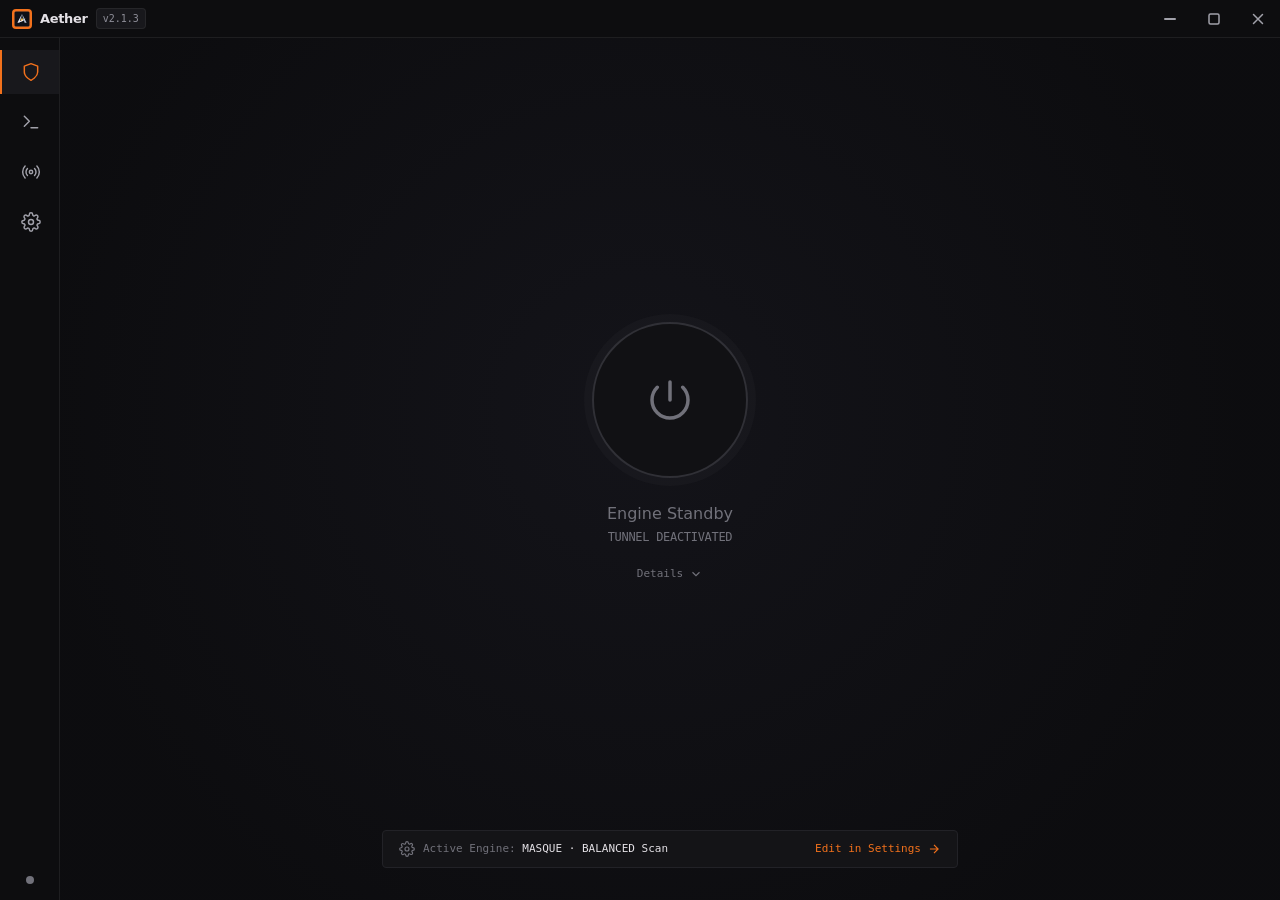
==== commit 75689df4: "fix(updater): hard-quit for install so close-to-tray cannot trap the armed helper (2.1.3) After a su" ====
--- a/aether-gui/ui/index.html
+++ b/aether-gui/ui/index.html
@@ -59,7 +59,7 @@
         <img src="./assets/logo.png" alt="Aether Logo" class="w-4 h-4 object-contain">
       </div>
       <span class="text-[13px] font-semibold tracking-tight text-on-surface">Aether</span>
-      <span class="text-[10px] font-mono text-[#8e8e98] px-1.5 py-0.5 rounded bg-[#18181c] border border-white/[0.06]">v2.1.2</span>
+      <span class="text-[10px] font-mono text-[#8e8e98] px-1.5 py-0.5 rounded bg-[#18181c] border border-white/[0.06]">v2.1.3</span>
     </div>
     <!-- Window Control Buttons (Crisp inline vector SVGs, never broken text ligatures) -->
     <div class="flex items-center h-full -mr-3">
@@ -255,7 +255,7 @@
             <div class="flex items-start gap-2 leading-relaxed px-1 py-0.5 rounded">
               <span class="text-outline shrink-0 font-mono">00:00:00.000</span>
               <span class="font-semibold text-outline shrink-0 font-mono">[SYS]</span>
-              <span class="text-on-surface font-mono">Aether Desktop Daemon initialized (v2.1.2-win64)</span>
+              <span class="text-on-surface font-mono">Aether Desktop Daemon initialized (v2.1.3-win64)</span>
             </div>
           </div>
           <!-- Quiet Footer Strip -->
@@ -507,7 +507,7 @@
                 <div class="flex flex-col pr-4 max-w-md">
                   <span class="text-[13px] font-medium text-on-surface">Client release</span>
                   <div class="flex items-center gap-2 mt-0.5">
-                    <span class="text-[11px] font-mono text-on-surface">v2.1.2</span>
+                    <span class="text-[11px] font-mono text-on-surface">v2.1.3</span>
                     <span class="text-[10px] font-mono text-[#2dd4bf] bg-[#2dd4bf]/15 border border-[#2dd4bf]/30 px-1.5 py-0.2 rounded font-medium inline-flex items-center gap-1">
                       <svg class="w-3 h-3 text-[#2dd4bf]" fill="none" stroke="currentColor" stroke-width="2.5" viewBox="0 0 24 24"><polyline points="20 6 9 17 4 12"/></svg> Up to date
                     </span>
@@ -951,7 +951,7 @@
         </div>
         <div>
           <h3 id="update-modal-title" class="text-[16px] font-semibold text-on-surface">Aether is Up to Date</h3>
-          <p id="update-modal-body" class="text-[12px] font-mono text-[#2dd4bf]">v2.1.2 (Latest version installed)</p>
+          <p id="update-modal-body" class="text-[12px] font-mono text-[#2dd4bf]">v2.1.3 (Latest version installed)</p>
           <p id="update-modal-link" class="text-[11px] font-mono text-[#ffb691] mt-1 hidden break-all select-text"></p>
         </div>
       </div>
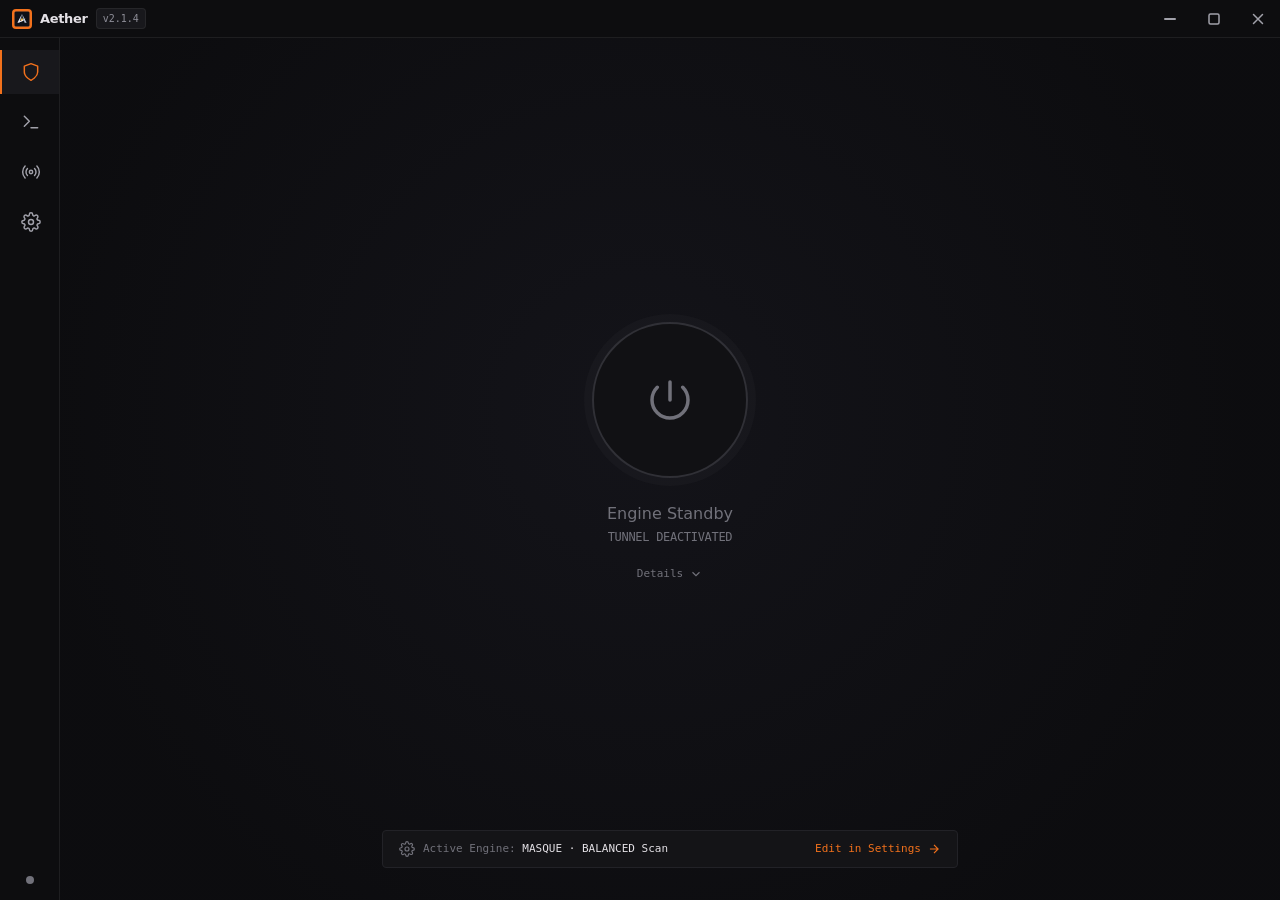
==== commit 1b1e179d: "feat(psiphon): port the reference client's fronting dial overrides (2.1.4) ShirOKhorshid's TunnelMan" ====
--- a/aether-gui/ui/index.html
+++ b/aether-gui/ui/index.html
@@ -59,7 +59,7 @@
         <img src="./assets/logo.png" alt="Aether Logo" class="w-4 h-4 object-contain">
       </div>
       <span class="text-[13px] font-semibold tracking-tight text-on-surface">Aether</span>
-      <span class="text-[10px] font-mono text-[#8e8e98] px-1.5 py-0.5 rounded bg-[#18181c] border border-white/[0.06]">v2.1.3</span>
+      <span class="text-[10px] font-mono text-[#8e8e98] px-1.5 py-0.5 rounded bg-[#18181c] border border-white/[0.06]">v2.1.4</span>
     </div>
     <!-- Window Control Buttons (Crisp inline vector SVGs, never broken text ligatures) -->
     <div class="flex items-center h-full -mr-3">
@@ -255,7 +255,7 @@
             <div class="flex items-start gap-2 leading-relaxed px-1 py-0.5 rounded">
               <span class="text-outline shrink-0 font-mono">00:00:00.000</span>
               <span class="font-semibold text-outline shrink-0 font-mono">[SYS]</span>
-              <span class="text-on-surface font-mono">Aether Desktop Daemon initialized (v2.1.3-win64)</span>
+              <span class="text-on-surface font-mono">Aether Desktop Daemon initialized (v2.1.4-win64)</span>
             </div>
           </div>
           <!-- Quiet Footer Strip -->
@@ -507,7 +507,7 @@
                 <div class="flex flex-col pr-4 max-w-md">
                   <span class="text-[13px] font-medium text-on-surface">Client release</span>
                   <div class="flex items-center gap-2 mt-0.5">
-                    <span class="text-[11px] font-mono text-on-surface">v2.1.3</span>
+                    <span class="text-[11px] font-mono text-on-surface">v2.1.4</span>
                     <span class="text-[10px] font-mono text-[#2dd4bf] bg-[#2dd4bf]/15 border border-[#2dd4bf]/30 px-1.5 py-0.2 rounded font-medium inline-flex items-center gap-1">
                       <svg class="w-3 h-3 text-[#2dd4bf]" fill="none" stroke="currentColor" stroke-width="2.5" viewBox="0 0 24 24"><polyline points="20 6 9 17 4 12"/></svg> Up to date
                     </span>
@@ -951,7 +951,7 @@
         </div>
         <div>
           <h3 id="update-modal-title" class="text-[16px] font-semibold text-on-surface">Aether is Up to Date</h3>
-          <p id="update-modal-body" class="text-[12px] font-mono text-[#2dd4bf]">v2.1.3 (Latest version installed)</p>
+          <p id="update-modal-body" class="text-[12px] font-mono text-[#2dd4bf]">v2.1.4 (Latest version installed)</p>
           <p id="update-modal-link" class="text-[11px] font-mono text-[#ffb691] mt-1 hidden break-all select-text"></p>
         </div>
       </div>
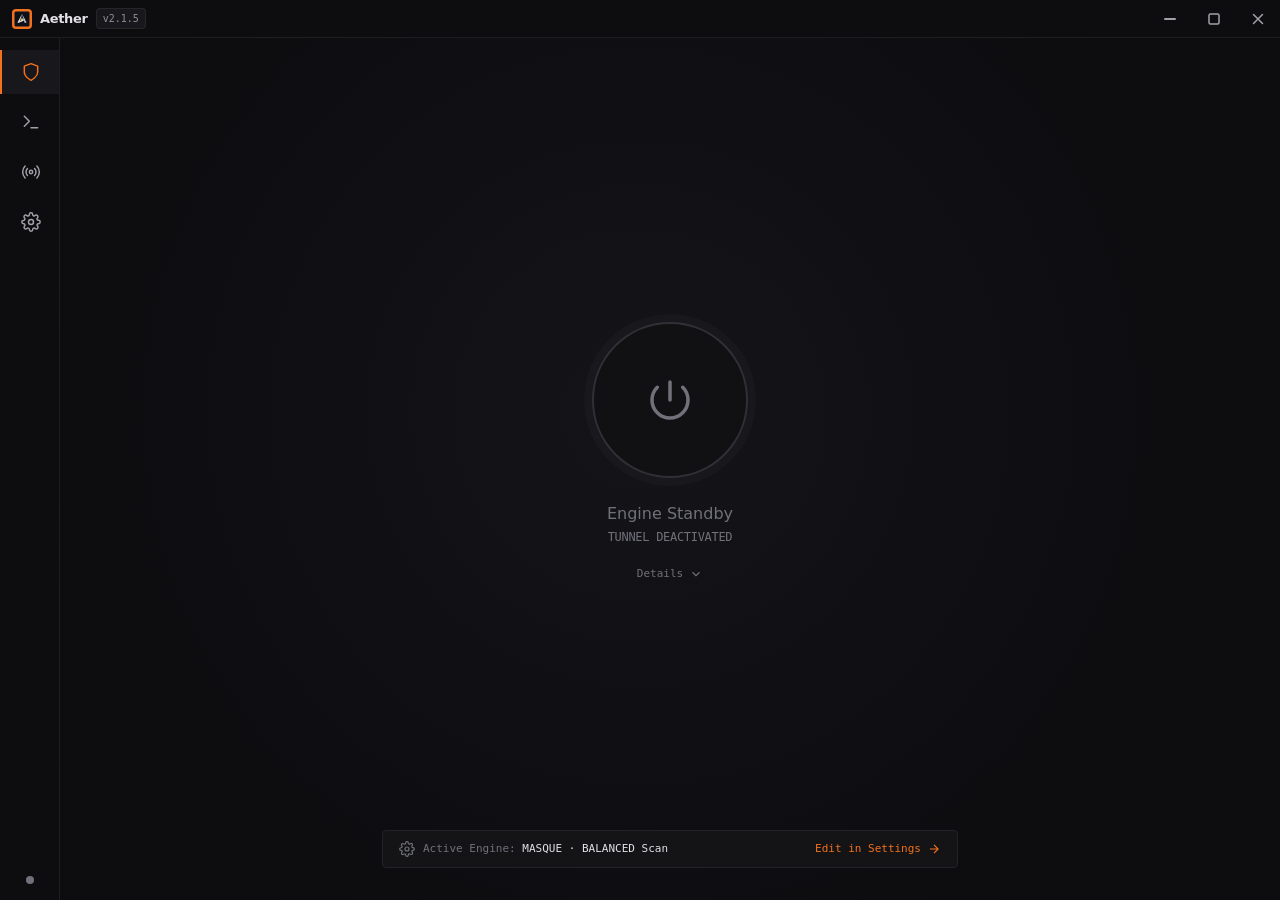
==== commit f6c03499: "fix(psiphon): forced edge dials must present an Akamai SNI, not the user's saved scan SNI (2.1.5) Th" ====
--- a/aether-gui/ui/index.html
+++ b/aether-gui/ui/index.html
@@ -59,7 +59,7 @@
         <img src="./assets/logo.png" alt="Aether Logo" class="w-4 h-4 object-contain">
       </div>
       <span class="text-[13px] font-semibold tracking-tight text-on-surface">Aether</span>
-      <span class="text-[10px] font-mono text-[#8e8e98] px-1.5 py-0.5 rounded bg-[#18181c] border border-white/[0.06]">v2.1.4</span>
+      <span class="text-[10px] font-mono text-[#8e8e98] px-1.5 py-0.5 rounded bg-[#18181c] border border-white/[0.06]">v2.1.5</span>
     </div>
     <!-- Window Control Buttons (Crisp inline vector SVGs, never broken text ligatures) -->
     <div class="flex items-center h-full -mr-3">
@@ -255,7 +255,7 @@
             <div class="flex items-start gap-2 leading-relaxed px-1 py-0.5 rounded">
               <span class="text-outline shrink-0 font-mono">00:00:00.000</span>
               <span class="font-semibold text-outline shrink-0 font-mono">[SYS]</span>
-              <span class="text-on-surface font-mono">Aether Desktop Daemon initialized (v2.1.4-win64)</span>
+              <span class="text-on-surface font-mono">Aether Desktop Daemon initialized (v2.1.5-win64)</span>
             </div>
           </div>
           <!-- Quiet Footer Strip -->
@@ -507,7 +507,7 @@
                 <div class="flex flex-col pr-4 max-w-md">
                   <span class="text-[13px] font-medium text-on-surface">Client release</span>
                   <div class="flex items-center gap-2 mt-0.5">
-                    <span class="text-[11px] font-mono text-on-surface">v2.1.4</span>
+                    <span class="text-[11px] font-mono text-on-surface">v2.1.5</span>
                     <span class="text-[10px] font-mono text-[#2dd4bf] bg-[#2dd4bf]/15 border border-[#2dd4bf]/30 px-1.5 py-0.2 rounded font-medium inline-flex items-center gap-1">
                       <svg class="w-3 h-3 text-[#2dd4bf]" fill="none" stroke="currentColor" stroke-width="2.5" viewBox="0 0 24 24"><polyline points="20 6 9 17 4 12"/></svg> Up to date
                     </span>
@@ -951,7 +951,7 @@
         </div>
         <div>
           <h3 id="update-modal-title" class="text-[16px] font-semibold text-on-surface">Aether is Up to Date</h3>
-          <p id="update-modal-body" class="text-[12px] font-mono text-[#2dd4bf]">v2.1.4 (Latest version installed)</p>
+          <p id="update-modal-body" class="text-[12px] font-mono text-[#2dd4bf]">v2.1.5 (Latest version installed)</p>
           <p id="update-modal-link" class="text-[11px] font-mono text-[#ffb691] mt-1 hidden break-all select-text"></p>
         </div>
       </div>
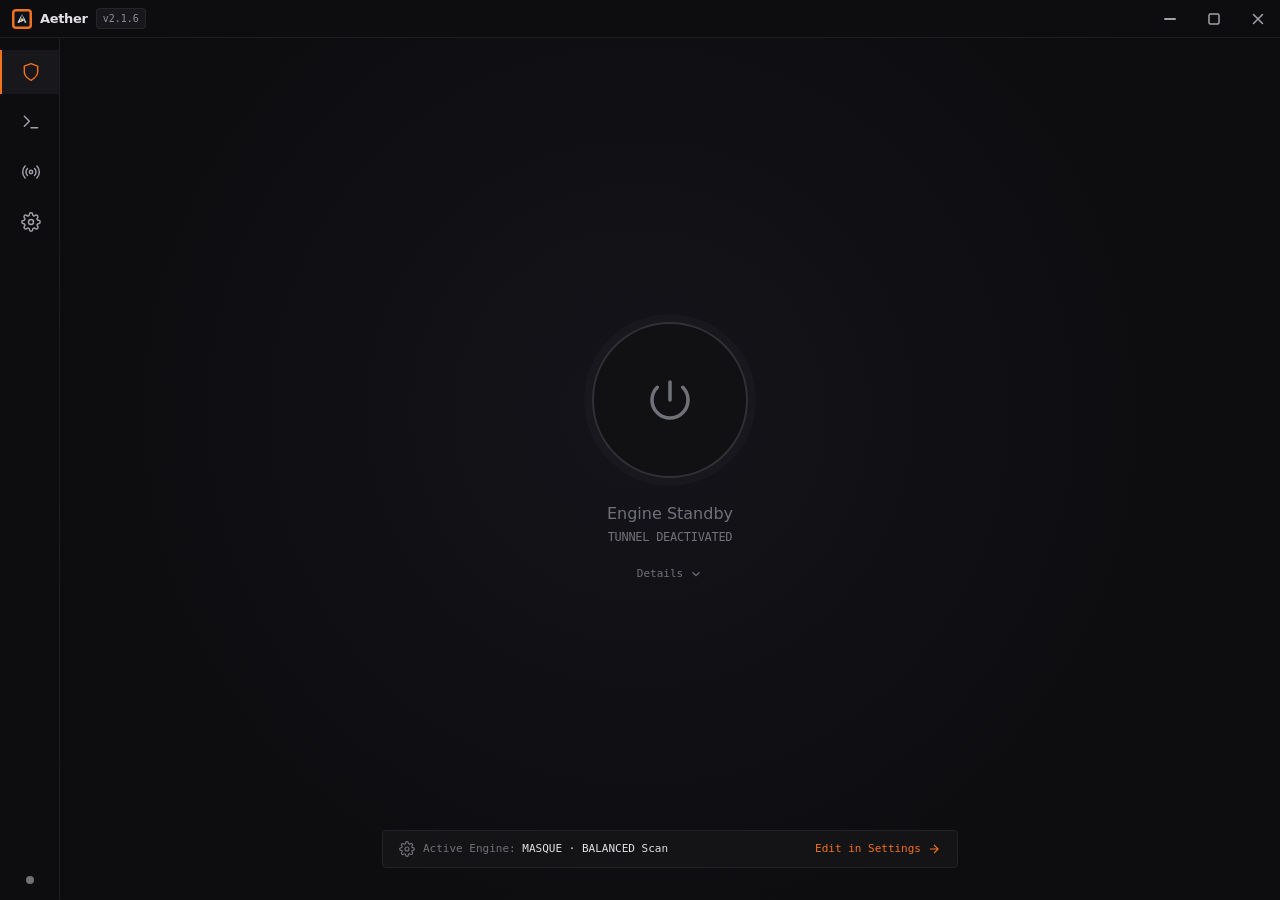
==== commit 7ce9f649: "feat(psiphon): mirror the reference clients' connect paths (2.1.6) Se7en-Pro's log on this exact mac" ====
--- a/aether-gui/ui/index.html
+++ b/aether-gui/ui/index.html
@@ -59,7 +59,7 @@
         <img src="./assets/logo.png" alt="Aether Logo" class="w-4 h-4 object-contain">
       </div>
       <span class="text-[13px] font-semibold tracking-tight text-on-surface">Aether</span>
-      <span class="text-[10px] font-mono text-[#8e8e98] px-1.5 py-0.5 rounded bg-[#18181c] border border-white/[0.06]">v2.1.5</span>
+      <span class="text-[10px] font-mono text-[#8e8e98] px-1.5 py-0.5 rounded bg-[#18181c] border border-white/[0.06]">v2.1.6</span>
     </div>
     <!-- Window Control Buttons (Crisp inline vector SVGs, never broken text ligatures) -->
     <div class="flex items-center h-full -mr-3">
@@ -255,7 +255,7 @@
             <div class="flex items-start gap-2 leading-relaxed px-1 py-0.5 rounded">
               <span class="text-outline shrink-0 font-mono">00:00:00.000</span>
               <span class="font-semibold text-outline shrink-0 font-mono">[SYS]</span>
-              <span class="text-on-surface font-mono">Aether Desktop Daemon initialized (v2.1.5-win64)</span>
+              <span class="text-on-surface font-mono">Aether Desktop Daemon initialized (v2.1.6-win64)</span>
             </div>
           </div>
           <!-- Quiet Footer Strip -->
@@ -507,7 +507,7 @@
                 <div class="flex flex-col pr-4 max-w-md">
                   <span class="text-[13px] font-medium text-on-surface">Client release</span>
                   <div class="flex items-center gap-2 mt-0.5">
-                    <span class="text-[11px] font-mono text-on-surface">v2.1.5</span>
+                    <span class="text-[11px] font-mono text-on-surface">v2.1.6</span>
                     <span class="text-[10px] font-mono text-[#2dd4bf] bg-[#2dd4bf]/15 border border-[#2dd4bf]/30 px-1.5 py-0.2 rounded font-medium inline-flex items-center gap-1">
                       <svg class="w-3 h-3 text-[#2dd4bf]" fill="none" stroke="currentColor" stroke-width="2.5" viewBox="0 0 24 24"><polyline points="20 6 9 17 4 12"/></svg> Up to date
                     </span>
@@ -951,7 +951,7 @@
         </div>
         <div>
           <h3 id="update-modal-title" class="text-[16px] font-semibold text-on-surface">Aether is Up to Date</h3>
-          <p id="update-modal-body" class="text-[12px] font-mono text-[#2dd4bf]">v2.1.5 (Latest version installed)</p>
+          <p id="update-modal-body" class="text-[12px] font-mono text-[#2dd4bf]">v2.1.6 (Latest version installed)</p>
           <p id="update-modal-link" class="text-[11px] font-mono text-[#ffb691] mt-1 hidden break-all select-text"></p>
         </div>
       </div>
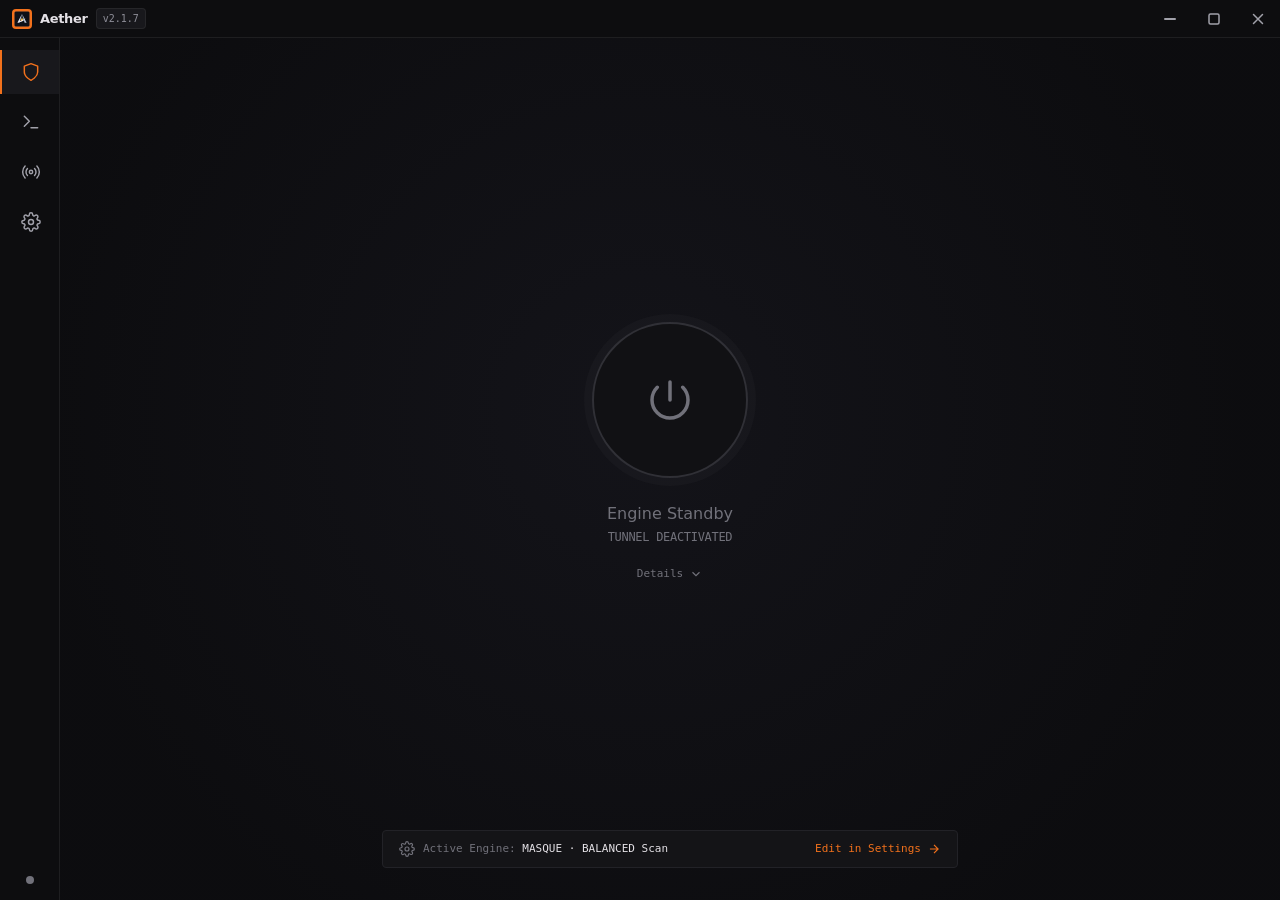
==== commit 13b889f7: "fix(gui): restore the psiphon datastore across extractions (2.1.7) Every fresh zip seeds an empty da" ====
--- a/aether-gui/ui/index.html
+++ b/aether-gui/ui/index.html
@@ -59,7 +59,7 @@
         <img src="./assets/logo.png" alt="Aether Logo" class="w-4 h-4 object-contain">
       </div>
       <span class="text-[13px] font-semibold tracking-tight text-on-surface">Aether</span>
-      <span class="text-[10px] font-mono text-[#8e8e98] px-1.5 py-0.5 rounded bg-[#18181c] border border-white/[0.06]">v2.1.6</span>
+      <span class="text-[10px] font-mono text-[#8e8e98] px-1.5 py-0.5 rounded bg-[#18181c] border border-white/[0.06]">v2.1.7</span>
     </div>
     <!-- Window Control Buttons (Crisp inline vector SVGs, never broken text ligatures) -->
     <div class="flex items-center h-full -mr-3">
@@ -255,7 +255,7 @@
             <div class="flex items-start gap-2 leading-relaxed px-1 py-0.5 rounded">
               <span class="text-outline shrink-0 font-mono">00:00:00.000</span>
               <span class="font-semibold text-outline shrink-0 font-mono">[SYS]</span>
-              <span class="text-on-surface font-mono">Aether Desktop Daemon initialized (v2.1.6-win64)</span>
+              <span class="text-on-surface font-mono">Aether Desktop Daemon initialized (v2.1.7-win64)</span>
             </div>
           </div>
           <!-- Quiet Footer Strip -->
@@ -507,7 +507,7 @@
                 <div class="flex flex-col pr-4 max-w-md">
                   <span class="text-[13px] font-medium text-on-surface">Client release</span>
                   <div class="flex items-center gap-2 mt-0.5">
-                    <span class="text-[11px] font-mono text-on-surface">v2.1.6</span>
+                    <span class="text-[11px] font-mono text-on-surface">v2.1.7</span>
                     <span class="text-[10px] font-mono text-[#2dd4bf] bg-[#2dd4bf]/15 border border-[#2dd4bf]/30 px-1.5 py-0.2 rounded font-medium inline-flex items-center gap-1">
                       <svg class="w-3 h-3 text-[#2dd4bf]" fill="none" stroke="currentColor" stroke-width="2.5" viewBox="0 0 24 24"><polyline points="20 6 9 17 4 12"/></svg> Up to date
                     </span>
@@ -951,7 +951,7 @@
         </div>
         <div>
           <h3 id="update-modal-title" class="text-[16px] font-semibold text-on-surface">Aether is Up to Date</h3>
-          <p id="update-modal-body" class="text-[12px] font-mono text-[#2dd4bf]">v2.1.6 (Latest version installed)</p>
+          <p id="update-modal-body" class="text-[12px] font-mono text-[#2dd4bf]">v2.1.7 (Latest version installed)</p>
           <p id="update-modal-link" class="text-[11px] font-mono text-[#ffb691] mt-1 hidden break-all select-text"></p>
         </div>
       </div>
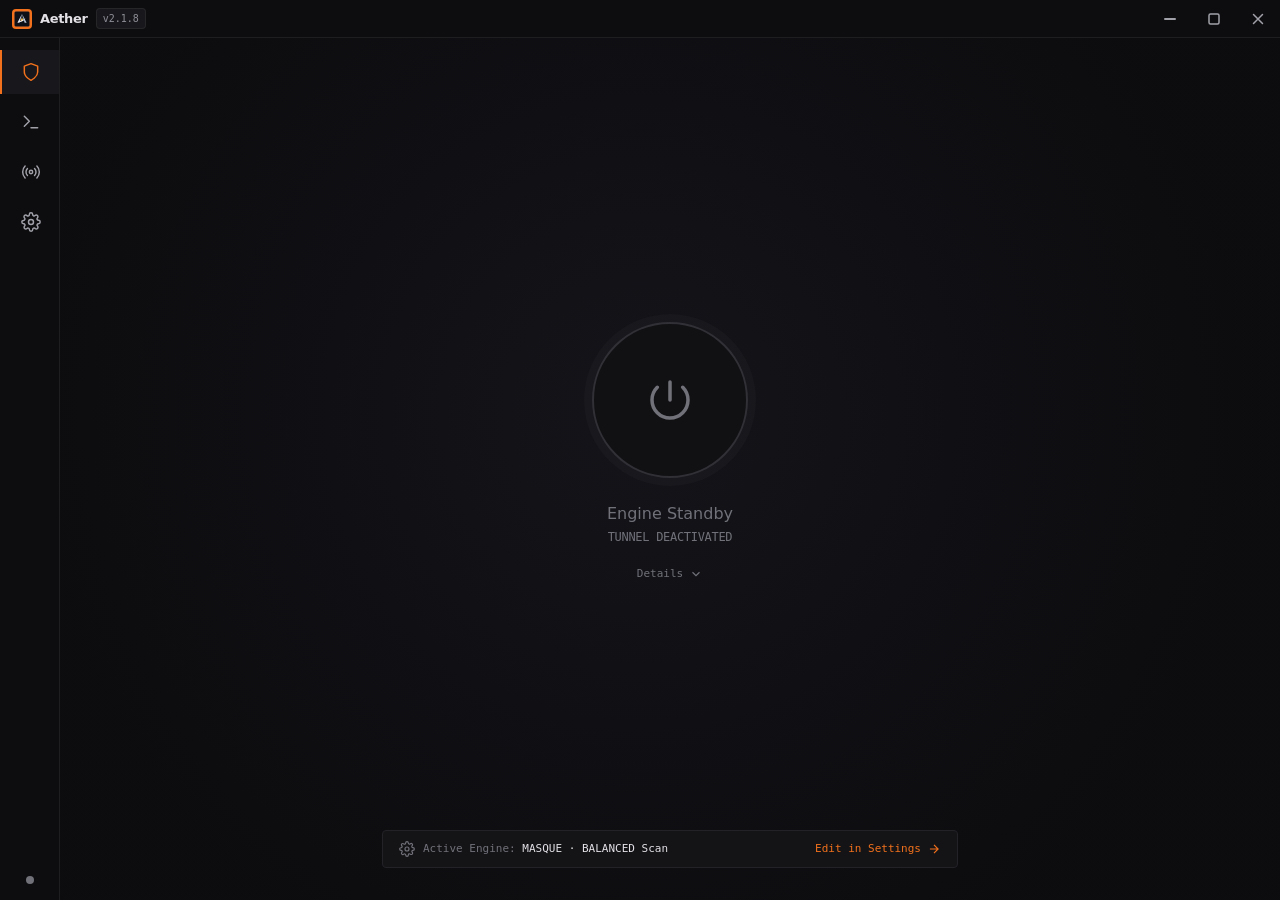
==== commit be9aabfb: "feat(tun,warp): add real wintun tun adapter system routing, foreign identity provisioning for gool, " ====
--- a/aether-gui/ui/index.html
+++ b/aether-gui/ui/index.html
@@ -59,7 +59,7 @@
         <img src="./assets/logo.png" alt="Aether Logo" class="w-4 h-4 object-contain">
       </div>
       <span class="text-[13px] font-semibold tracking-tight text-on-surface">Aether</span>
-      <span class="text-[10px] font-mono text-[#8e8e98] px-1.5 py-0.5 rounded bg-[#18181c] border border-white/[0.06]">v2.1.7</span>
+      <span class="text-[10px] font-mono text-[#8e8e98] px-1.5 py-0.5 rounded bg-[#18181c] border border-white/[0.06]">v2.1.8</span>
     </div>
     <!-- Window Control Buttons (Crisp inline vector SVGs, never broken text ligatures) -->
     <div class="flex items-center h-full -mr-3">
@@ -255,7 +255,7 @@
             <div class="flex items-start gap-2 leading-relaxed px-1 py-0.5 rounded">
               <span class="text-outline shrink-0 font-mono">00:00:00.000</span>
               <span class="font-semibold text-outline shrink-0 font-mono">[SYS]</span>
-              <span class="text-on-surface font-mono">Aether Desktop Daemon initialized (v2.1.7-win64)</span>
+              <span class="text-on-surface font-mono">Aether Desktop Daemon initialized (v2.1.8-win64)</span>
             </div>
           </div>
           <!-- Quiet Footer Strip -->
@@ -507,7 +507,7 @@
                 <div class="flex flex-col pr-4 max-w-md">
                   <span class="text-[13px] font-medium text-on-surface">Client release</span>
                   <div class="flex items-center gap-2 mt-0.5">
-                    <span class="text-[11px] font-mono text-on-surface">v2.1.7</span>
+                    <span class="text-[11px] font-mono text-on-surface">v2.1.8</span>
                     <span class="text-[10px] font-mono text-[#2dd4bf] bg-[#2dd4bf]/15 border border-[#2dd4bf]/30 px-1.5 py-0.2 rounded font-medium inline-flex items-center gap-1">
                       <svg class="w-3 h-3 text-[#2dd4bf]" fill="none" stroke="currentColor" stroke-width="2.5" viewBox="0 0 24 24"><polyline points="20 6 9 17 4 12"/></svg> Up to date
                     </span>
@@ -540,14 +540,15 @@
               <div class="flex flex-col sm:flex-row sm:items-center justify-between py-3 border-b border-[#222227] gap-3">
                 <div class="flex flex-col pr-4 max-w-md">
                   <span class="text-[13px] font-medium text-on-surface">Tunnel routing mode</span>
-                  <span class="text-[12px] text-on-surface-variant">Proxy mode serves apps that point at the SOCKS address. System proxy sets the Windows proxy so browsers and most apps follow it automatically (no TUN driver is installed).</span>
+                  <span class="text-[12px] text-on-surface-variant">TUN Adapter creates a virtual network interface (Wintun) routing 100% of PC traffic at layer 3. System proxy sets Windows WinINET proxy. Proxy mode serves apps pointed at SOCKS5.</span>
                 </div>
                 <div class="flex flex-col items-end gap-1">
                   <div class="inline-flex bg-[#141417] p-0.5 rounded-lg border border-[#222227]" id="tunnel-mode-group">
-                    <button data-mode="proxy" class="px-3.5 py-1.5 rounded-md text-xs font-medium bg-[#222228] text-on-surface border border-[#393944]/50 transition-colors focus:outline-none" type="button">Proxy (SOCKS5)</button>
-                    <button data-mode="system-wide" class="px-3.5 py-1.5 rounded-md text-xs font-medium text-on-surface-variant hover:text-on-surface transition-colors focus:outline-none" type="button">System proxy (all apps)</button>
-                  </div>
-                  <span id="tunnel-mode-hint" class="text-[10px] text-[#2dd4bf] font-mono">Loopback proxy active on 127.0.0.1:1819</span>
+                    <button data-mode="proxy" class="px-3 py-1.5 rounded-md text-xs font-medium text-on-surface-variant hover:text-on-surface transition-colors focus:outline-none" type="button">Proxy (SOCKS5)</button>
+                    <button data-mode="system-wide" class="px-3 py-1.5 rounded-md text-xs font-medium text-on-surface-variant hover:text-on-surface transition-colors focus:outline-none" type="button">System proxy</button>
+                    <button data-mode="tun" class="px-3 py-1.5 rounded-md text-xs font-medium bg-[#222228] text-on-surface border border-[#393944]/50 transition-colors focus:outline-none" type="button">TUN Adapter (Wintun)</button>
+                  </div>
+                  <span id="tunnel-mode-hint" class="text-[10px] text-[#2dd4bf] font-mono">TUN Virtual Adapter (Wintun layer-3 system routing)</span>
                 </div>
               </div>
             </div>
@@ -951,7 +952,7 @@
         </div>
         <div>
           <h3 id="update-modal-title" class="text-[16px] font-semibold text-on-surface">Aether is Up to Date</h3>
-          <p id="update-modal-body" class="text-[12px] font-mono text-[#2dd4bf]">v2.1.7 (Latest version installed)</p>
+          <p id="update-modal-body" class="text-[12px] font-mono text-[#2dd4bf]">v2.1.8 (Latest version installed)</p>
           <p id="update-modal-link" class="text-[11px] font-mono text-[#ffb691] mt-1 hidden break-all select-text"></p>
         </div>
       </div>
